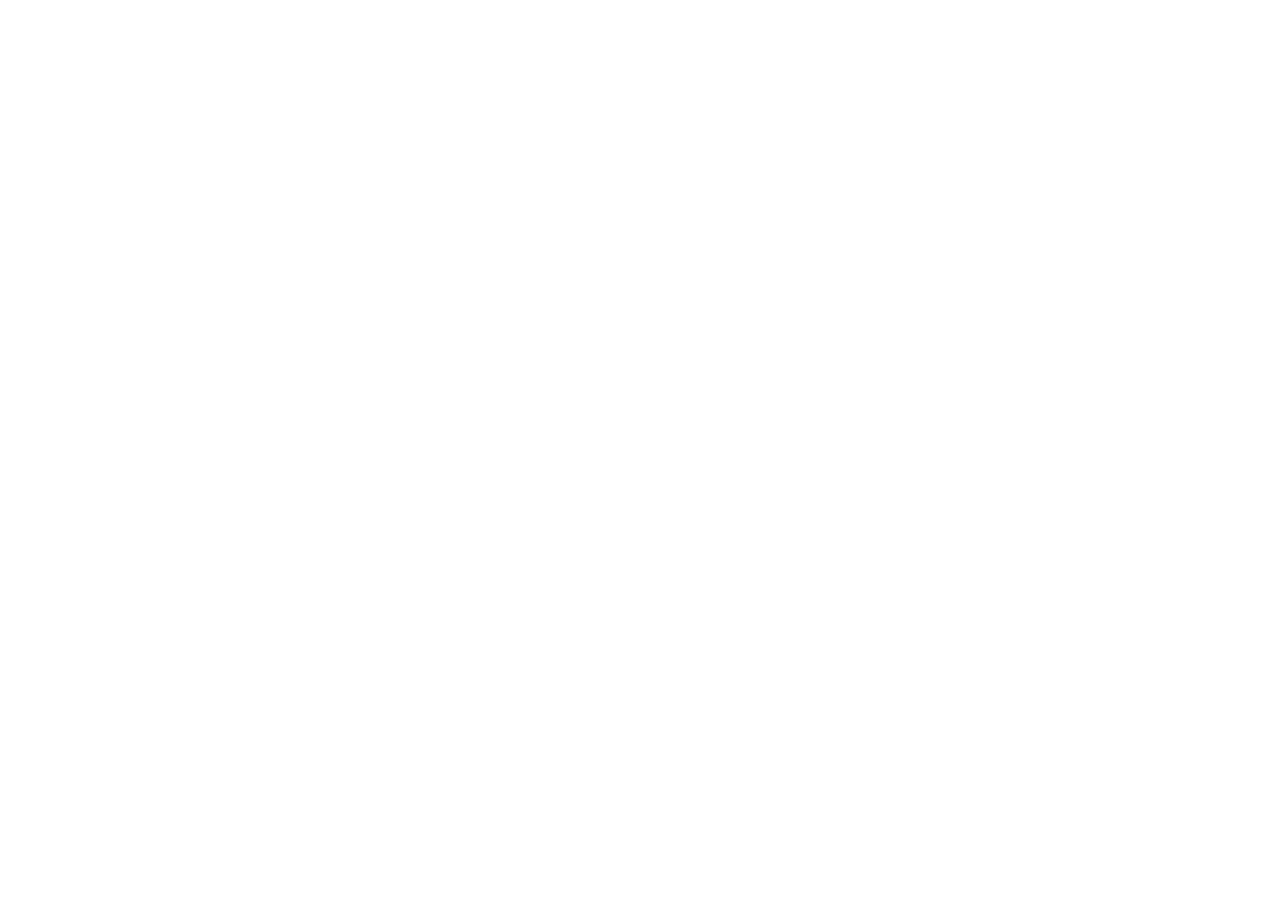
==== index.html @ 41842863 "init project" ====
<!DOCTYPE html>
<html lang="en">

<head>
    <meta charset="UTF-8">
    <meta http-equiv="X-UA-Compatible" content="IE=edge">
    <meta name="viewport" content="width=device-width, initial-scale=1.0">
    <title>Document</title>
</head>

<body>

</body>

</html>
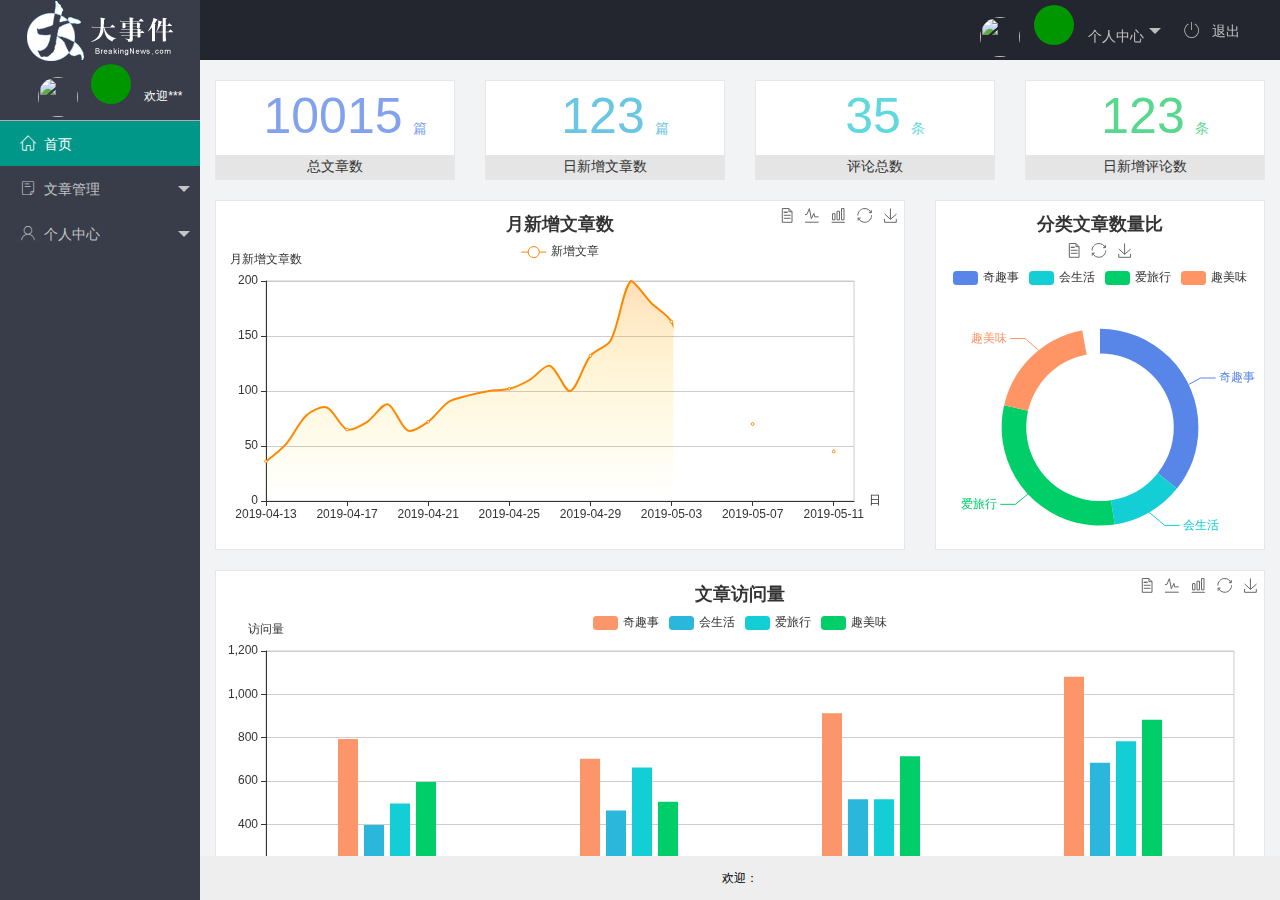
==== commit c782184d: "完成了主页功能开发" ====
--- a/index.html
+++ b/index.html
@@ -6,10 +6,93 @@
     <meta http-equiv="X-UA-Compatible" content="IE=edge">
     <meta name="viewport" content="width=device-width, initial-scale=1.0">
     <title>Document</title>
+    <!-- 引入layui样式 -->
+    <link rel="stylesheet" href="/assets/lib/layui/css/layui.css">
+    <!-- 引入我们自己的样式 -->
+    <link rel="stylesheet" href="/assets/css/index.css">
+    <!-- 导入图标库 -->
+    <link rel="stylesheet" href="/assets/fonts/iconfont.css">
 </head>
 
 <body>
+    <div class="layui-layout layui-layout-admin">
+        <div class="layui-header">
+            <div class="layui-logo layui-hide-xs layui-bg-black"><img src="/assets/images/logo.png" alt=""></div>
+            <!-- 头部区域（可配合layui 已有的水平导航） -->
 
+            <ul class="layui-nav layui-layout-right">
+                <li class="layui-nav-item layui-hide layui-show-md-inline-block" id="userinfo">
+                    <a href="javascript:;">
+                        <img src="//tva1.sinaimg.cn/crop.0.0.118.118.180/5db11ff4gw1e77d3nqrv8j203b03cweg.jpg"
+                            class="layui-nav-img">
+                        <span class="text-avater"></span> 个人中心
+                    </a>
+                    <dl class="layui-nav-child">
+                        <dd><a href="">基本资料</a></dd>
+                        <dd><a href="">更换头像</a></dd>
+                        <dd><a href="">重置密码</a></dd>
+                    </dl>
+                </li>
+                <li class="layui-nav-item" lay-header-event="menuRight" lay-unselect>
+                    <a href="javascript:;" id="btnlogout">
+                        <span class="iconfont icon-tuichu"></span> 退出
+                    </a>
+                </li>
+            </ul>
+        </div>
+
+        <div class="layui-side layui-bg-black">
+            <div class="layui-side-scroll">
+                <div id="userinfo">
+                    <img src="//tva1.sinaimg.cn/crop.0.0.118.118.180/5db11ff4gw1e77d3nqrv8j203b03cweg.jpg"
+                        class="layui-nav-img">
+                    <span class="text-avater"></span> <span class="weclome">欢迎***</span>
+                </div>
+                <!-- 左侧导航区域（可配合layui已有的垂直导航） -->
+                <ul class="layui-nav layui-nav-tree " lay-shrink="all">
+                    <li class="layui-nav-item layui-this"><a href="home/dashboard.html" target="fm"> <span
+                                class="iconfont icon-home"></span>首页</a>
+                    </li>
+                    <li class="layui-nav-item ">
+                        <a class="" href="javascript:;"><span class="iconfont icon-16"></span>文章管理</a>
+                        <dl class="layui-nav-child">
+                            <dd><a href="javascript:;"><i class="layui-icon layui-icon-template"></i>文章类别</a></dd>
+                            <dd><a href="javascript:;"><i class="layui-icon layui-icon-template"></i>文章列表</a></dd>
+                            <dd><a href="javascript:;"><i class="layui-icon layui-icon-template"></i>发表文章</a></dd>
+                        </dl>
+                    </li>
+                    <li class="layui-nav-item">
+                        <a href="javascript:;"> <span class="iconfont icon-user"></span>个人中心</a>
+                        <dl class="layui-nav-child">
+                            <dd><a href="javascript:;"><i class="layui-icon layui-icon-template"></i>基本资料</a></dd>
+                            <dd><a href="javascript:;"><i class="layui-icon layui-icon-template"></i>更换头像</a></dd>
+                            <dd><a href="javascript:;"><i class="layui-icon layui-icon-template"></i>重置密码</a></dd>
+                        </dl>
+                    </li>
+
+
+                </ul>
+            </div>
+        </div>
+
+        <div class="layui-body">
+            <!-- 内容主体区域 -->
+            <iframe name="fm" src="home/dashboard.html" frameborder="0"></iframe>
+        </div>
+
+        <div class="layui-footer">
+            <!-- 底部固定区域 -->
+            欢迎：
+        </div>
+    </div>
+    <!-- 导入layuijs文件 -->
+    <script src="/assets/lib/layui/layui.all.js"></script>
+    <!-- 导入jQuery文件 -->
+    <script src="assets/lib/jquery.js"></script>
+    <!-- 引入基础配置文件 -->
+    <script src="/assets/js/baseApi.js"></script>
+    <!-- 导入自己的js文件 -->
+    <script src="/assets/js/index.js"></script>
 </body>
 
 </html>--- a/assets/lib/layui/css/layui.css
+++ b/assets/lib/layui/css/layui.css
@@ -0,0 +1,2 @@
+/** layui-v2.5.5 MIT License By https://www.layui.com */
+ .layui-inline,img{display:inline-block;vertical-align:middle}h1,h2,h3,h4,h5,h6{font-weight:400}.layui-edge,.layui-header,.layui-inline,.layui-main{position:relative}.layui-body,.layui-edge,.layui-elip{overflow:hidden}.layui-btn,.layui-edge,.layui-inline,img{vertical-align:middle}.layui-btn,.layui-disabled,.layui-icon,.layui-unselect{-moz-user-select:none;-webkit-user-select:none;-ms-user-select:none}.layui-elip,.layui-form-checkbox span,.layui-form-pane .layui-form-label{text-overflow:ellipsis;white-space:nowrap}.layui-breadcrumb,.layui-tree-btnGroup{visibility:hidden}blockquote,body,button,dd,div,dl,dt,form,h1,h2,h3,h4,h5,h6,input,li,ol,p,pre,td,textarea,th,ul{margin:0;padding:0;-webkit-tap-highlight-color:rgba(0,0,0,0)}a:active,a:hover{outline:0}img{border:none}li{list-style:none}table{border-collapse:collapse;border-spacing:0}h4,h5,h6{font-size:100%}button,input,optgroup,option,select,textarea{font-family:inherit;font-size:inherit;font-style:inherit;font-weight:inherit;outline:0}pre{white-space:pre-wrap;white-space:-moz-pre-wrap;white-space:-pre-wrap;white-space:-o-pre-wrap;word-wrap:break-word}body{line-height:24px;font:14px Helvetica Neue,Helvetica,PingFang SC,Tahoma,Arial,sans-serif}hr{height:1px;margin:10px 0;border:0;clear:both}a{color:#333;text-decoration:none}a:hover{color:#777}a cite{font-style:normal;*cursor:pointer}.layui-border-box,.layui-border-box *{box-sizing:border-box}.layui-box,.layui-box *{box-sizing:content-box}.layui-clear{clear:both;*zoom:1}.layui-clear:after{content:'\20';clear:both;*zoom:1;display:block;height:0}.layui-inline{*display:inline;*zoom:1}.layui-edge{display:inline-block;width:0;height:0;border-width:6px;border-style:dashed;border-color:transparent}.layui-edge-top{top:-4px;border-bottom-color:#999;border-bottom-style:solid}.layui-edge-right{border-left-color:#999;border-left-style:solid}.layui-edge-bottom{top:2px;border-top-color:#999;border-top-style:solid}.layui-edge-left{border-right-color:#999;border-right-style:solid}.layui-disabled,.layui-disabled:hover{color:#d2d2d2!important;cursor:not-allowed!important}.layui-circle{border-radius:100%}.layui-show{display:block!important}.layui-hide{display:none!important}@font-face{font-family:layui-icon;src:url(../font/iconfont.eot?v=250);src:url(../font/iconfont.eot?v=250#iefix) format('embedded-opentype'),url(../font/iconfont.woff2?v=250) format('woff2'),url(../font/iconfont.woff?v=250) format('woff'),url(../font/iconfont.ttf?v=250) format('truetype'),url(../font/iconfont.svg?v=250#layui-icon) format('svg')}.layui-icon{font-family:layui-icon!important;font-size:16px;font-style:normal;-webkit-font-smoothing:antialiased;-moz-osx-font-smoothing:grayscale}.layui-icon-reply-fill:before{content:"\e611"}.layui-icon-set-fill:before{content:"\e614"}.layui-icon-menu-fill:before{content:"\e60f"}.layui-icon-search:before{content:"\e615"}.layui-icon-share:before{content:"\e641"}.layui-icon-set-sm:before{content:"\e620"}.layui-icon-engine:before{content:"\e628"}.layui-icon-close:before{content:"\1006"}.layui-icon-close-fill:before{content:"\1007"}.layui-icon-chart-screen:before{content:"\e629"}.layui-icon-star:before{content:"\e600"}.layui-icon-circle-dot:before{content:"\e617"}.layui-icon-chat:before{content:"\e606"}.layui-icon-release:before{content:"\e609"}.layui-icon-list:before{content:"\e60a"}.layui-icon-chart:before{content:"\e62c"}.layui-icon-ok-circle:before{content:"\1005"}.layui-icon-layim-theme:before{content:"\e61b"}.layui-icon-table:before{content:"\e62d"}.layui-icon-right:before{content:"\e602"}.layui-icon-left:before{content:"\e603"}.layui-icon-cart-simple:before{content:"\e698"}.layui-icon-face-cry:before{content:"\e69c"}.layui-icon-face-smile:before{content:"\e6af"}.layui-icon-survey:before{content:"\e6b2"}.layui-icon-tree:before{content:"\e62e"}.layui-icon-upload-circle:before{content:"\e62f"}.layui-icon-add-circle:before{content:"\e61f"}.layui-icon-download-circle:before{content:"\e601"}.layui-icon-templeate-1:before{content:"\e630"}.layui-icon-util:before{content:"\e631"}.layui-icon-face-surprised:before{content:"\e664"}.layui-icon-edit:before{content:"\e642"}.layui-icon-speaker:before{content:"\e645"}.layui-icon-down:before{content:"\e61a"}.layui-icon-file:before{content:"\e621"}.layui-icon-layouts:before{content:"\e632"}.layui-icon-rate-half:before{content:"\e6c9"}.layui-icon-add-circle-fine:before{content:"\e608"}.layui-icon-prev-circle:before{content:"\e633"}.layui-icon-read:before{content:"\e705"}.layui-icon-404:before{content:"\e61c"}.layui-icon-carousel:before{content:"\e634"}.layui-icon-help:before{content:"\e607"}.layui-icon-code-circle:before{content:"\e635"}.layui-icon-water:before{content:"\e636"}.layui-icon-username:before{content:"\e66f"}.layui-icon-find-fill:before{content:"\e670"}.layui-icon-about:before{content:"\e60b"}.layui-icon-location:before{content:"\e715"}.layui-icon-up:before{content:"\e619"}.layui-icon-pause:before{content:"\e651"}.layui-icon-date:before{content:"\e637"}.layui-icon-layim-uploadfile:before{content:"\e61d"}.layui-icon-delete:before{content:"\e640"}.layui-icon-play:before{content:"\e652"}.layui-icon-top:before{content:"\e604"}.layui-icon-friends:before{content:"\e612"}.layui-icon-refresh-3:before{content:"\e9aa"}.layui-icon-ok:before{content:"\e605"}.layui-icon-layer:before{content:"\e638"}.layui-icon-face-smile-fine:before{content:"\e60c"}.layui-icon-dollar:before{content:"\e659"}.layui-icon-group:before{content:"\e613"}.layui-icon-layim-download:before{content:"\e61e"}.layui-icon-picture-fine:before{content:"\e60d"}.layui-icon-link:before{content:"\e64c"}.layui-icon-diamond:before{content:"\e735"}.layui-icon-log:before{content:"\e60e"}.layui-icon-rate-solid:before{content:"\e67a"}.layui-icon-fonts-del:before{content:"\e64f"}.layui-icon-unlink:before{content:"\e64d"}.layui-icon-fonts-clear:before{content:"\e639"}.layui-icon-triangle-r:before{content:"\e623"}.layui-icon-circle:before{content:"\e63f"}.layui-icon-radio:before{content:"\e643"}.layui-icon-align-center:before{content:"\e647"}.layui-icon-align-right:before{content:"\e648"}.layui-icon-align-left:before{content:"\e649"}.layui-icon-loading-1:before{content:"\e63e"}.layui-icon-return:before{content:"\e65c"}.layui-icon-fonts-strong:before{content:"\e62b"}.layui-icon-upload:before{content:"\e67c"}.layui-icon-dialogue:before{content:"\e63a"}.layui-icon-video:before{content:"\e6ed"}.layui-icon-headset:before{content:"\e6fc"}.layui-icon-cellphone-fine:before{content:"\e63b"}.layui-icon-add-1:before{content:"\e654"}.layui-icon-face-smile-b:before{content:"\e650"}.layui-icon-fonts-html:before{content:"\e64b"}.layui-icon-form:before{content:"\e63c"}.layui-icon-cart:before{content:"\e657"}.layui-icon-camera-fill:before{content:"\e65d"}.layui-icon-tabs:before{content:"\e62a"}.layui-icon-fonts-code:before{content:"\e64e"}.layui-icon-fire:before{content:"\e756"}.layui-icon-set:before{content:"\e716"}.layui-icon-fonts-u:before{content:"\e646"}.layui-icon-triangle-d:before{content:"\e625"}.layui-icon-tips:before{content:"\e702"}.layui-icon-picture:before{content:"\e64a"}.layui-icon-more-vertical:before{content:"\e671"}.layui-icon-flag:before{content:"\e66c"}.layui-icon-loading:before{content:"\e63d"}.layui-icon-fonts-i:before{content:"\e644"}.layui-icon-refresh-1:before{content:"\e666"}.layui-icon-rmb:before{content:"\e65e"}.layui-icon-home:before{content:"\e68e"}.layui-icon-user:before{content:"\e770"}.layui-icon-notice:before{content:"\e667"}.layui-icon-login-weibo:before{content:"\e675"}.layui-icon-voice:before{content:"\e688"}.layui-icon-upload-drag:before{content:"\e681"}.layui-icon-login-qq:before{content:"\e676"}.layui-icon-snowflake:before{content:"\e6b1"}.layui-icon-file-b:before{content:"\e655"}.layui-icon-template:before{content:"\e663"}.layui-icon-auz:before{content:"\e672"}.layui-icon-console:before{content:"\e665"}.layui-icon-app:before{content:"\e653"}.layui-icon-prev:before{content:"\e65a"}.layui-icon-website:before{content:"\e7ae"}.layui-icon-next:before{content:"\e65b"}.layui-icon-component:before{content:"\e857"}.layui-icon-more:before{content:"\e65f"}.layui-icon-login-wechat:before{content:"\e677"}.layui-icon-shrink-right:before{content:"\e668"}.layui-icon-spread-left:before{content:"\e66b"}.layui-icon-camera:before{content:"\e660"}.layui-icon-note:before{content:"\e66e"}.layui-icon-refresh:before{content:"\e669"}.layui-icon-female:before{content:"\e661"}.layui-icon-male:before{content:"\e662"}.layui-icon-password:before{content:"\e673"}.layui-icon-senior:before{content:"\e674"}.layui-icon-theme:before{content:"\e66a"}.layui-icon-tread:before{content:"\e6c5"}.layui-icon-praise:before{content:"\e6c6"}.layui-icon-star-fill:before{content:"\e658"}.layui-icon-rate:before{content:"\e67b"}.layui-icon-template-1:before{content:"\e656"}.layui-icon-vercode:before{content:"\e679"}.layui-icon-cellphone:before{content:"\e678"}.layui-icon-screen-full:before{content:"\e622"}.layui-icon-screen-restore:before{content:"\e758"}.layui-icon-cols:before{content:"\e610"}.layui-icon-export:before{content:"\e67d"}.layui-icon-print:before{content:"\e66d"}.layui-icon-slider:before{content:"\e714"}.layui-icon-addition:before{content:"\e624"}.layui-icon-subtraction:before{content:"\e67e"}.layui-icon-service:before{content:"\e626"}.layui-icon-transfer:before{content:"\e691"}.layui-main{width:1140px;margin:0 auto}.layui-header{z-index:1000;height:60px}.layui-header a:hover{transition:all .5s;-webkit-transition:all .5s}.layui-side{position:fixed;left:0;top:0;bottom:0;z-index:999;width:200px;overflow-x:hidden}.layui-side-scroll{position:relative;width:220px;height:100%;overflow-x:hidden}.layui-body{position:absolute;left:200px;right:0;top:0;bottom:0;z-index:998;width:auto;overflow-y:auto;box-sizing:border-box}.layui-layout-body{overflow:hidden}.layui-layout-admin .layui-header{background-color:#23262E}.layui-layout-admin .layui-side{top:60px;width:200px;overflow-x:hidden}.layui-layout-admin .layui-body{position:fixed;top:60px;bottom:44px}.layui-layout-admin .layui-main{width:auto;margin:0 15px}.layui-layout-admin .layui-footer{position:fixed;left:200px;right:0;bottom:0;height:44px;line-height:44px;padding:0 15px;background-color:#eee}.layui-layout-admin .layui-logo{position:absolute;left:0;top:0;width:200px;height:100%;line-height:60px;text-align:center;color:#009688;font-size:16px}.layui-layout-admin .layui-header .layui-nav{background:0 0}.layui-layout-left{position:absolute!important;left:200px;top:0}.layui-layout-right{position:absolute!important;right:0;top:0}.layui-container{position:relative;margin:0 auto;padding:0 15px;box-sizing:border-box}.layui-fluid{position:relative;margin:0 auto;padding:0 15px}.layui-row:after,.layui-row:before{content:'';display:block;clear:both}.layui-col-lg1,.layui-col-lg10,.layui-col-lg11,.layui-col-lg12,.layui-col-lg2,.layui-col-lg3,.layui-col-lg4,.layui-col-lg5,.layui-col-lg6,.layui-col-lg7,.layui-col-lg8,.layui-col-lg9,.layui-col-md1,.layui-col-md10,.layui-col-md11,.layui-col-md12,.layui-col-md2,.layui-col-md3,.layui-col-md4,.layui-col-md5,.layui-col-md6,.layui-col-md7,.layui-col-md8,.layui-col-md9,.layui-col-sm1,.layui-col-sm10,.layui-col-sm11,.layui-col-sm12,.layui-col-sm2,.layui-col-sm3,.layui-col-sm4,.layui-col-sm5,.layui-col-sm6,.layui-col-sm7,.layui-col-sm8,.layui-col-sm9,.layui-col-xs1,.layui-col-xs10,.layui-col-xs11,.layui-col-xs12,.layui-col-xs2,.layui-col-xs3,.layui-col-xs4,.layui-col-xs5,.layui-col-xs6,.layui-col-xs7,.layui-col-xs8,.layui-col-xs9{position:relative;display:block;box-sizing:border-box}.layui-col-xs1,.layui-col-xs10,.layui-col-xs11,.layui-col-xs12,.layui-col-xs2,.layui-col-xs3,.layui-col-xs4,.layui-col-xs5,.layui-col-xs6,.layui-col-xs7,.layui-col-xs8,.layui-col-xs9{float:left}.layui-col-xs1{width:8.33333333%}.layui-col-xs2{width:16.66666667%}.layui-col-xs3{width:25%}.layui-col-xs4{width:33.33333333%}.layui-col-xs5{width:41.66666667%}.layui-col-xs6{width:50%}.layui-col-xs7{width:58.33333333%}.layui-col-xs8{width:66.66666667%}.layui-col-xs9{width:75%}.layui-col-xs10{width:83.33333333%}.layui-col-xs11{width:91.66666667%}.layui-col-xs12{width:100%}.layui-col-xs-offset1{margin-left:8.33333333%}.layui-col-xs-offset2{margin-left:16.66666667%}.layui-col-xs-offset3{margin-left:25%}.layui-col-xs-offset4{margin-left:33.33333333%}.layui-col-xs-offset5{margin-left:41.66666667%}.layui-col-xs-offset6{margin-left:50%}.layui-col-xs-offset7{margin-left:58.33333333%}.layui-col-xs-offset8{margin-left:66.66666667%}.layui-col-xs-offset9{margin-left:75%}.layui-col-xs-offset10{margin-left:83.33333333%}.layui-col-xs-offset11{margin-left:91.66666667%}.layui-col-xs-offset12{margin-left:100%}@media screen and (max-width:768px){.layui-hide-xs{display:none!important}.layui-show-xs-block{display:block!important}.layui-show-xs-inline{display:inline!important}.layui-show-xs-inline-block{display:inline-block!important}}@media screen and (min-width:768px){.layui-container{width:750px}.layui-hide-sm{display:none!important}.layui-show-sm-block{display:block!important}.layui-show-sm-inline{display:inline!important}.layui-show-sm-inline-block{display:inline-block!important}.layui-col-sm1,.layui-col-sm10,.layui-col-sm11,.layui-col-sm12,.layui-col-sm2,.layui-col-sm3,.layui-col-sm4,.layui-col-sm5,.layui-col-sm6,.layui-col-sm7,.layui-col-sm8,.layui-col-sm9{float:left}.layui-col-sm1{width:8.33333333%}.layui-col-sm2{width:16.66666667%}.layui-col-sm3{width:25%}.layui-col-sm4{width:33.33333333%}.layui-col-sm5{width:41.66666667%}.layui-col-sm6{width:50%}.layui-col-sm7{width:58.33333333%}.layui-col-sm8{width:66.66666667%}.layui-col-sm9{width:75%}.layui-col-sm10{width:83.33333333%}.layui-col-sm11{width:91.66666667%}.layui-col-sm12{width:100%}.layui-col-sm-offset1{margin-left:8.33333333%}.layui-col-sm-offset2{margin-left:16.66666667%}.layui-col-sm-offset3{margin-left:25%}.layui-col-sm-offset4{margin-left:33.33333333%}.layui-col-sm-offset5{margin-left:41.66666667%}.layui-col-sm-offset6{margin-left:50%}.layui-col-sm-offset7{margin-left:58.33333333%}.layui-col-sm-offset8{margin-left:66.66666667%}.layui-col-sm-offset9{margin-left:75%}.layui-col-sm-offset10{margin-left:83.33333333%}.layui-col-sm-offset11{margin-left:91.66666667%}.layui-col-sm-offset12{margin-left:100%}}@media screen and (min-width:992px){.layui-container{width:970px}.layui-hide-md{display:none!important}.layui-show-md-block{display:block!important}.layui-show-md-inline{display:inline!important}.layui-show-md-inline-block{display:inline-block!important}.layui-col-md1,.layui-col-md10,.layui-col-md11,.layui-col-md12,.layui-col-md2,.layui-col-md3,.layui-col-md4,.layui-col-md5,.layui-col-md6,.layui-col-md7,.layui-col-md8,.layui-col-md9{float:left}.layui-col-md1{width:8.33333333%}.layui-col-md2{width:16.66666667%}.layui-col-md3{width:25%}.layui-col-md4{width:33.33333333%}.layui-col-md5{width:41.66666667%}.layui-col-md6{width:50%}.layui-col-md7{width:58.33333333%}.layui-col-md8{width:66.66666667%}.layui-col-md9{width:75%}.layui-col-md10{width:83.33333333%}.layui-col-md11{width:91.66666667%}.layui-col-md12{width:100%}.layui-col-md-offset1{margin-left:8.33333333%}.layui-col-md-offset2{margin-left:16.66666667%}.layui-col-md-offset3{margin-left:25%}.layui-col-md-offset4{margin-left:33.33333333%}.layui-col-md-offset5{margin-left:41.66666667%}.layui-col-md-offset6{margin-left:50%}.layui-col-md-offset7{margin-left:58.33333333%}.layui-col-md-offset8{margin-left:66.66666667%}.layui-col-md-offset9{margin-left:75%}.layui-col-md-offset10{margin-left:83.33333333%}.layui-col-md-offset11{margin-left:91.66666667%}.layui-col-md-offset12{margin-left:100%}}@media screen and (min-width:1200px){.layui-container{width:1170px}.layui-hide-lg{display:none!important}.layui-show-lg-block{display:block!important}.layui-show-lg-inline{display:inline!important}.layui-show-lg-inline-block{display:inline-block!important}.layui-col-lg1,.layui-col-lg10,.layui-col-lg11,.layui-col-lg12,.layui-col-lg2,.layui-col-lg3,.layui-col-lg4,.layui-col-lg5,.layui-col-lg6,.layui-col-lg7,.layui-col-lg8,.layui-col-lg9{float:left}.layui-col-lg1{width:8.33333333%}.layui-col-lg2{width:16.66666667%}.layui-col-lg3{width:25%}.layui-col-lg4{width:33.33333333%}.layui-col-lg5{width:41.66666667%}.layui-col-lg6{width:50%}.layui-col-lg7{width:58.33333333%}.layui-col-lg8{width:66.66666667%}.layui-col-lg9{width:75%}.layui-col-lg10{width:83.33333333%}.layui-col-lg11{width:91.66666667%}.layui-col-lg12{width:100%}.layui-col-lg-offset1{margin-left:8.33333333%}.layui-col-lg-offset2{margin-left:16.66666667%}.layui-col-lg-offset3{margin-left:25%}.layui-col-lg-offset4{margin-left:33.33333333%}.layui-col-lg-offset5{margin-left:41.66666667%}.layui-col-lg-offset6{margin-left:50%}.layui-col-lg-offset7{margin-left:58.33333333%}.layui-col-lg-offset8{margin-left:66.66666667%}.layui-col-lg-offset9{margin-left:75%}.layui-col-lg-offset10{margin-left:83.33333333%}.layui-col-lg-offset11{margin-left:91.66666667%}.layui-col-lg-offset12{margin-left:100%}}.layui-col-space1{margin:-.5px}.layui-col-space1>*{padding:.5px}.layui-col-space3{margin:-1.5px}.layui-col-space3>*{padding:1.5px}.layui-col-space5{margin:-2.5px}.layui-col-space5>*{padding:2.5px}.layui-col-space8{margin:-3.5px}.layui-col-space8>*{padding:3.5px}.layui-col-space10{margin:-5px}.layui-col-space10>*{padding:5px}.layui-col-space12{margin:-6px}.layui-col-space12>*{padding:6px}.layui-col-space15{margin:-7.5px}.layui-col-space15>*{padding:7.5px}.layui-col-space18{margin:-9px}.layui-col-space18>*{padding:9px}.layui-col-space20{margin:-10px}.layui-col-space20>*{padding:10px}.layui-col-space22{margin:-11px}.layui-col-space22>*{padding:11px}.layui-col-space25{margin:-12.5px}.layui-col-space25>*{padding:12.5px}.layui-col-space30{margin:-15px}.layui-col-space30>*{padding:15px}.layui-btn,.layui-input,.layui-select,.layui-textarea,.layui-upload-button{outline:0;-webkit-appearance:none;transition:all .3s;-webkit-transition:all .3s;box-sizing:border-box}.layui-elem-quote{margin-bottom:10px;padding:15px;line-height:22px;border-left:5px solid #009688;border-radius:0 2px 2px 0;background-color:#f2f2f2}.layui-quote-nm{border-style:solid;border-width:1px 1px 1px 5px;background:0 0}.layui-elem-field{margin-bottom:10px;padding:0;border-width:1px;border-style:solid}.layui-elem-field legend{margin-left:20px;padding:0 10px;font-size:20px;font-weight:300}.layui-field-title{margin:10px 0 20px;border-width:1px 0 0}.layui-field-box{padding:10px 15px}.layui-field-title .layui-field-box{padding:10px 0}.layui-progress{position:relative;height:6px;border-radius:20px;background-color:#e2e2e2}.layui-progress-bar{position:absolute;left:0;top:0;width:0;max-width:100%;height:6px;border-radius:20px;text-align:right;background-color:#5FB878;transition:all .3s;-webkit-transition:all .3s}.layui-progress-big,.layui-progress-big .layui-progress-bar{height:18px;line-height:18px}.layui-progress-text{position:relative;top:-20px;line-height:18px;font-size:12px;color:#666}.layui-progress-big .layui-progress-text{position:static;padding:0 10px;color:#fff}.layui-collapse{border-width:1px;border-style:solid;border-radius:2px}.layui-colla-content,.layui-colla-item{border-top-width:1px;border-top-style:solid}.layui-colla-item:first-child{border-top:none}.layui-colla-title{position:relative;height:42px;line-height:42px;padding:0 15px 0 35px;color:#333;background-color:#f2f2f2;cursor:pointer;font-size:14px;overflow:hidden}.layui-colla-content{display:none;padding:10px 15px;line-height:22px;color:#666}.layui-colla-icon{position:absolute;left:15px;top:0;font-size:14px}.layui-card{margin-bottom:15px;border-radius:2px;background-color:#fff;box-shadow:0 1px 2px 0 rgba(0,0,0,.05)}.layui-card:last-child{margin-bottom:0}.layui-card-header{position:relative;height:42px;line-height:42px;padding:0 15px;border-bottom:1px solid #f6f6f6;color:#333;border-radius:2px 2px 0 0;font-size:14px}.layui-bg-black,.layui-bg-blue,.layui-bg-cyan,.layui-bg-green,.layui-bg-orange,.layui-bg-red{color:#fff!important}.layui-card-body{position:relative;padding:10px 15px;line-height:24px}.layui-card-body[pad15]{padding:15px}.layui-card-body[pad20]{padding:20px}.layui-card-body .layui-table{margin:5px 0}.layui-card .layui-tab{margin:0}.layui-panel-window{position:relative;padding:15px;border-radius:0;border-top:5px solid #E6E6E6;background-color:#fff}.layui-auxiliar-moving{position:fixed;left:0;right:0;top:0;bottom:0;width:100%;height:100%;background:0 0;z-index:9999999999}.layui-form-label,.layui-form-mid,.layui-form-select,.layui-input-block,.layui-input-inline,.layui-textarea{position:relative}.layui-bg-red{background-color:#FF5722!important}.layui-bg-orange{background-color:#FFB800!important}.layui-bg-green{background-color:#009688!important}.layui-bg-cyan{background-color:#2F4056!important}.layui-bg-blue{background-color:#1E9FFF!important}.layui-bg-black{background-color:#393D49!important}.layui-bg-gray{background-color:#eee!important;color:#666!important}.layui-badge-rim,.layui-colla-content,.layui-colla-item,.layui-collapse,.layui-elem-field,.layui-form-pane .layui-form-item[pane],.layui-form-pane .layui-form-label,.layui-input,.layui-layedit,.layui-layedit-tool,.layui-quote-nm,.layui-select,.layui-tab-bar,.layui-tab-card,.layui-tab-title,.layui-tab-title .layui-this:after,.layui-textarea{border-color:#e6e6e6}.layui-timeline-item:before,hr{background-color:#e6e6e6}.layui-text{line-height:22px;font-size:14px;color:#666}.layui-text h1,.layui-text h2,.layui-text h3{font-weight:500;color:#333}.layui-text h1{font-size:30px}.layui-text h2{font-size:24px}.layui-text h3{font-size:18px}.layui-text a:not(.layui-btn){color:#01AAED}.layui-text a:not(.layui-btn):hover{text-decoration:underline}.layui-text ul{padding:5px 0 5px 15px}.layui-text ul li{margin-top:5px;list-style-type:disc}.layui-text em,.layui-word-aux{color:#999!important;padding:0 5px!important}.layui-btn{display:inline-block;height:38px;line-height:38px;padding:0 18px;background-color:#009688;color:#fff;white-space:nowrap;text-align:center;font-size:14px;border:none;border-radius:2px;cursor:pointer}.layui-btn:hover{opacity:.8;filter:alpha(opacity=80);color:#fff}.layui-btn:active{opacity:1;filter:alpha(opacity=100)}.layui-btn+.layui-btn{margin-left:10px}.layui-btn-container{font-size:0}.layui-btn-container .layui-btn{margin-right:10px;margin-bottom:10px}.layui-btn-container .layui-btn+.layui-btn{margin-left:0}.layui-table .layui-btn-container .layui-btn{margin-bottom:9px}.layui-btn-radius{border-radius:100px}.layui-btn .layui-icon{margin-right:3px;font-size:18px;vertical-align:bottom;vertical-align:middle\9}.layui-btn-primary{border:1px solid #C9C9C9;background-color:#fff;color:#555}.layui-btn-primary:hover{border-color:#009688;color:#333}.layui-btn-normal{background-color:#1E9FFF}.layui-btn-warm{background-color:#FFB800}.layui-btn-danger{background-color:#FF5722}.layui-btn-checked{background-color:#5FB878}.layui-btn-disabled,.layui-btn-disabled:active,.layui-btn-disabled:hover{border:1px solid #e6e6e6;background-color:#FBFBFB;color:#C9C9C9;cursor:not-allowed;opacity:1}.layui-btn-lg{height:44px;line-height:44px;padding:0 25px;font-size:16px}.layui-btn-sm{height:30px;line-height:30px;padding:0 10px;font-size:12px}.layui-btn-sm i{font-size:16px!important}.layui-btn-xs{height:22px;line-height:22px;padding:0 5px;font-size:12px}.layui-btn-xs i{font-size:14px!important}.layui-btn-group{display:inline-block;vertical-align:middle;font-size:0}.layui-btn-group .layui-btn{margin-left:0!important;margin-right:0!important;border-left:1px solid rgba(255,255,255,.5);border-radius:0}.layui-btn-group .layui-btn-primary{border-left:none}.layui-btn-group .layui-btn-primary:hover{border-color:#C9C9C9;color:#009688}.layui-btn-group .layui-btn:first-child{border-left:none;border-radius:2px 0 0 2px}.layui-btn-group .layui-btn-primary:first-child{border-left:1px solid #c9c9c9}.layui-btn-group .layui-btn:last-child{border-radius:0 2px 2px 0}.layui-btn-group .layui-btn+.layui-btn{margin-left:0}.layui-btn-group+.layui-btn-group{margin-left:10px}.layui-btn-fluid{width:100%}.layui-input,.layui-select,.layui-textarea{height:38px;line-height:1.3;line-height:38px\9;border-width:1px;border-style:solid;background-color:#fff;border-radius:2px}.layui-input::-webkit-input-placeholder,.layui-select::-webkit-input-placeholder,.layui-textarea::-webkit-input-placeholder{line-height:1.3}.layui-input,.layui-textarea{display:block;width:100%;padding-left:10px}.layui-input:hover,.layui-textarea:hover{border-color:#D2D2D2!important}.layui-input:focus,.layui-textarea:focus{border-color:#C9C9C9!important}.layui-textarea{min-height:100px;height:auto;line-height:20px;padding:6px 10px;resize:vertical}.layui-select{padding:0 10px}.layui-form input[type=checkbox],.layui-form input[type=radio],.layui-form select{display:none}.layui-form [lay-ignore]{display:initial}.layui-form-item{margin-bottom:15px;clear:both;*zoom:1}.layui-form-item:after{content:'\20';clear:both;*zoom:1;display:block;height:0}.layui-form-label{float:left;display:block;padding:9px 15px;width:80px;font-weight:400;line-height:20px;text-align:right}.layui-form-label-col{display:block;float:none;padding:9px 0;line-height:20px;text-align:left}.layui-form-item .layui-inline{margin-bottom:5px;margin-right:10px}.layui-input-block{margin-left:110px;min-height:36px}.layui-input-inline{display:inline-block;vertical-align:middle}.layui-form-item .layui-input-inline{float:left;width:190px;margin-right:10px}.layui-form-text .layui-input-inline{width:auto}.layui-form-mid{float:left;display:block;padding:9px 0!important;line-height:20px;margin-right:10px}.layui-form-danger+.layui-form-select .layui-input,.layui-form-danger:focus{border-color:#FF5722!important}.layui-form-select .layui-input{padding-right:30px;cursor:pointer}.layui-form-select .layui-edge{position:absolute;right:10px;top:50%;margin-top:-3px;cursor:pointer;border-width:6px;border-top-color:#c2c2c2;border-top-style:solid;transition:all .3s;-webkit-transition:all .3s}.layui-form-select dl{display:none;position:absolute;left:0;top:42px;padding:5px 0;z-index:899;min-width:100%;border:1px solid #d2d2d2;max-height:300px;overflow-y:auto;background-color:#fff;border-radius:2px;box-shadow:0 2px 4px rgba(0,0,0,.12);box-sizing:border-box}.layui-form-select dl dd,.layui-form-select dl dt{padding:0 10px;line-height:36px;white-space:nowrap;overflow:hidden;text-overflow:ellipsis}.layui-form-select dl dt{font-size:12px;color:#999}.layui-form-select dl dd{cursor:pointer}.layui-form-select dl dd:hover{background-color:#f2f2f2;-webkit-transition:.5s all;transition:.5s all}.layui-form-select .layui-select-group dd{padding-left:20px}.layui-form-select dl dd.layui-select-tips{padding-left:10px!important;color:#999}.layui-form-select dl dd.layui-this{background-color:#5FB878;color:#fff}.layui-form-checkbox,.layui-form-select dl dd.layui-disabled{background-color:#fff}.layui-form-selected dl{display:block}.layui-form-checkbox,.layui-form-checkbox *,.layui-form-switch{display:inline-block;vertical-align:middle}.layui-form-selected .layui-edge{margin-top:-9px;-webkit-transform:rotate(180deg);transform:rotate(180deg);margin-top:-3px\9}:root .layui-form-selected .layui-edge{margin-top:-9px\0/IE9}.layui-form-selectup dl{top:auto;bottom:42px}.layui-select-none{margin:5px 0;text-align:center;color:#999}.layui-select-disabled .layui-disabled{border-color:#eee!important}.layui-select-disabled .layui-edge{border-top-color:#d2d2d2}.layui-form-checkbox{position:relative;height:30px;line-height:30px;margin-right:10px;padding-right:30px;cursor:pointer;font-size:0;-webkit-transition:.1s linear;transition:.1s linear;box-sizing:border-box}.layui-form-checkbox span{padding:0 10px;height:100%;font-size:14px;border-radius:2px 0 0 2px;background-color:#d2d2d2;color:#fff;overflow:hidden}.layui-form-checkbox:hover span{background-color:#c2c2c2}.layui-form-checkbox i{position:absolute;right:0;top:0;width:30px;height:28px;border:1px solid #d2d2d2;border-left:none;border-radius:0 2px 2px 0;color:#fff;font-size:20px;text-align:center}.layui-form-checkbox:hover i{border-color:#c2c2c2;color:#c2c2c2}.layui-form-checked,.layui-form-checked:hover{border-color:#5FB878}.layui-form-checked span,.layui-form-checked:hover span{background-color:#5FB878}.layui-form-checked i,.layui-form-checked:hover i{color:#5FB878}.layui-form-item .layui-form-checkbox{margin-top:4px}.layui-form-checkbox[lay-skin=primary]{height:auto!important;line-height:normal!important;min-width:18px;min-height:18px;border:none!important;margin-right:0;padding-left:28px;padding-right:0;background:0 0}.layui-form-checkbox[lay-skin=primary] span{padding-left:0;padding-right:15px;line-height:18px;background:0 0;color:#666}.layui-form-checkbox[lay-skin=primary] i{right:auto;left:0;width:16px;height:16px;line-height:16px;border:1px solid #d2d2d2;font-size:12px;border-radius:2px;background-color:#fff;-webkit-transition:.1s linear;transition:.1s linear}.layui-form-checkbox[lay-skin=primary]:hover i{border-color:#5FB878;color:#fff}.layui-form-checked[lay-skin=primary] i{border-color:#5FB878!important;background-color:#5FB878;color:#fff}.layui-checkbox-disbaled[lay-skin=primary] span{background:0 0!important;color:#c2c2c2}.layui-checkbox-disbaled[lay-skin=primary]:hover i{border-color:#d2d2d2}.layui-form-item .layui-form-checkbox[lay-skin=primary]{margin-top:10px}.layui-form-switch{position:relative;height:22px;line-height:22px;min-width:35px;padding:0 5px;margin-top:8px;border:1px solid #d2d2d2;border-radius:20px;cursor:pointer;background-color:#fff;-webkit-transition:.1s linear;transition:.1s linear}.layui-form-switch i{position:absolute;left:5px;top:3px;width:16px;height:16px;border-radius:20px;background-color:#d2d2d2;-webkit-transition:.1s linear;transition:.1s linear}.layui-form-switch em{position:relative;top:0;width:25px;margin-left:21px;padding:0!important;text-align:center!important;color:#999!important;font-style:normal!important;font-size:12px}.layui-form-onswitch{border-color:#5FB878;background-color:#5FB878}.layui-checkbox-disbaled,.layui-checkbox-disbaled i{border-color:#e2e2e2!important}.layui-form-onswitch i{left:100%;margin-left:-21px;background-color:#fff}.layui-form-onswitch em{margin-left:5px;margin-right:21px;color:#fff!important}.layui-checkbox-disbaled span{background-color:#e2e2e2!important}.layui-checkbox-disbaled:hover i{color:#fff!important}[lay-radio]{display:none}.layui-form-radio,.layui-form-radio *{display:inline-block;vertical-align:middle}.layui-form-radio{line-height:28px;margin:6px 10px 0 0;padding-right:10px;cursor:pointer;font-size:0}.layui-form-radio *{font-size:14px}.layui-form-radio>i{margin-right:8px;font-size:22px;color:#c2c2c2}.layui-form-radio>i:hover,.layui-form-radioed>i{color:#5FB878}.layui-radio-disbaled>i{color:#e2e2e2!important}.layui-form-pane .layui-form-label{width:110px;padding:8px 15px;height:38px;line-height:20px;border-width:1px;border-style:solid;border-radius:2px 0 0 2px;text-align:center;background-color:#FBFBFB;overflow:hidden;box-sizing:border-box}.layui-form-pane .layui-input-inline{margin-left:-1px}.layui-form-pane .layui-input-block{margin-left:110px;left:-1px}.layui-form-pane .layui-input{border-radius:0 2px 2px 0}.layui-form-pane .layui-form-text .layui-form-label{float:none;width:100%;border-radius:2px;box-sizing:border-box;text-align:left}.layui-form-pane .layui-form-text .layui-input-inline{display:block;margin:0;top:-1px;clear:both}.layui-form-pane .layui-form-text .layui-input-block{margin:0;left:0;top:-1px}.layui-form-pane .layui-form-text .layui-textarea{min-height:100px;border-radius:0 0 2px 2px}.layui-form-pane .layui-form-checkbox{margin:4px 0 4px 10px}.layui-form-pane .layui-form-radio,.layui-form-pane .layui-form-switch{margin-top:6px;margin-left:10px}.layui-form-pane .layui-form-item[pane]{position:relative;border-width:1px;border-style:solid}.layui-form-pane .layui-form-item[pane] .layui-form-label{position:absolute;left:0;top:0;height:100%;border-width:0 1px 0 0}.layui-form-pane .layui-form-item[pane] .layui-input-inline{margin-left:110px}@media screen and (max-width:450px){.layui-form-item .layui-form-label{text-overflow:ellipsis;overflow:hidden;white-space:nowrap}.layui-form-item .layui-inline{display:block;margin-right:0;margin-bottom:20px;clear:both}.layui-form-item .layui-inline:after{content:'\20';clear:both;display:block;height:0}.layui-form-item .layui-input-inline{display:block;float:none;left:-3px;width:auto;margin:0 0 10px 112px}.layui-form-item .layui-input-inline+.layui-form-mid{margin-left:110px;top:-5px;padding:0}.layui-form-item .layui-form-checkbox{margin-right:5px;margin-bottom:5px}}.layui-layedit{border-width:1px;border-style:solid;border-radius:2px}.layui-layedit-tool{padding:3px 5px;border-bottom-width:1px;border-bottom-style:solid;font-size:0}.layedit-tool-fixed{position:fixed;top:0;border-top:1px solid #e2e2e2}.layui-layedit-tool .layedit-tool-mid,.layui-layedit-tool .layui-icon{display:inline-block;vertical-align:middle;text-align:center;font-size:14px}.layui-layedit-tool .layui-icon{position:relative;width:32px;height:30px;line-height:30px;margin:3px 5px;color:#777;cursor:pointer;border-radius:2px}.layui-layedit-tool .layui-icon:hover{color:#393D49}.layui-layedit-tool .layui-icon:active{color:#000}.layui-layedit-tool .layedit-tool-active{background-color:#e2e2e2;color:#000}.layui-layedit-tool .layui-disabled,.layui-layedit-tool .layui-disabled:hover{color:#d2d2d2;cursor:not-allowed}.layui-layedit-tool .layedit-tool-mid{width:1px;height:18px;margin:0 10px;background-color:#d2d2d2}.layedit-tool-html{width:50px!important;font-size:30px!important}.layedit-tool-b,.layedit-tool-code,.layedit-tool-help{font-size:16px!important}.layedit-tool-d,.layedit-tool-face,.layedit-tool-image,.layedit-tool-unlink{font-size:18px!important}.layedit-tool-image input{position:absolute;font-size:0;left:0;top:0;width:100%;height:100%;opacity:.01;filter:Alpha(opacity=1);cursor:pointer}.layui-layedit-iframe iframe{display:block;width:100%}#LAY_layedit_code{overflow:hidden}.layui-laypage{display:inline-block;*display:inline;*zoom:1;vertical-align:middle;margin:10px 0;font-size:0}.layui-laypage>a:first-child,.layui-laypage>a:first-child em{border-radius:2px 0 0 2px}.layui-laypage>a:last-child,.layui-laypage>a:last-child em{border-radius:0 2px 2px 0}.layui-laypage>:first-child{margin-left:0!important}.layui-laypage>:last-child{margin-right:0!important}.layui-laypage a,.layui-laypage button,.layui-laypage input,.layui-laypage select,.layui-laypage span{border:1px solid #e2e2e2}.layui-laypage a,.layui-laypage span{display:inline-block;*display:inline;*zoom:1;vertical-align:middle;padding:0 15px;height:28px;line-height:28px;margin:0 -1px 5px 0;background-color:#fff;color:#333;font-size:12px}.layui-flow-more a *,.layui-laypage input,.layui-table-view select[lay-ignore]{display:inline-block}.layui-laypage a:hover{color:#009688}.layui-laypage em{font-style:normal}.layui-laypage .layui-laypage-spr{color:#999;font-weight:700}.layui-laypage a{text-decoration:none}.layui-laypage .layui-laypage-curr{position:relative}.layui-laypage .layui-laypage-curr em{position:relative;color:#fff}.layui-laypage .layui-laypage-curr .layui-laypage-em{position:absolute;left:-1px;top:-1px;padding:1px;width:100%;height:100%;background-color:#009688}.layui-laypage-em{border-radius:2px}.layui-laypage-next em,.layui-laypage-prev em{font-family:Sim sun;font-size:16px}.layui-laypage .layui-laypage-count,.layui-laypage .layui-laypage-limits,.layui-laypage .layui-laypage-refresh,.layui-laypage .layui-laypage-skip{margin-left:10px;margin-right:10px;padding:0;border:none}.layui-laypage .layui-laypage-limits,.layui-laypage .layui-laypage-refresh{vertical-align:top}.layui-laypage .layui-laypage-refresh i{font-size:18px;cursor:pointer}.layui-laypage select{height:22px;padding:3px;border-radius:2px;cursor:pointer}.layui-laypage .layui-laypage-skip{height:30px;line-height:30px;color:#999}.layui-laypage button,.layui-laypage input{height:30px;line-height:30px;border-radius:2px;vertical-align:top;background-color:#fff;box-sizing:border-box}.layui-laypage input{width:40px;margin:0 10px;padding:0 3px;text-align:center}.layui-laypage input:focus,.layui-laypage select:focus{border-color:#009688!important}.layui-laypage button{margin-left:10px;padding:0 10px;cursor:pointer}.layui-table,.layui-table-view{margin:10px 0}.layui-flow-more{margin:10px 0;text-align:center;color:#999;font-size:14px}.layui-flow-more a{height:32px;line-height:32px}.layui-flow-more a *{vertical-align:top}.layui-flow-more a cite{padding:0 20px;border-radius:3px;background-color:#eee;color:#333;font-style:normal}.layui-flow-more a cite:hover{opacity:.8}.layui-flow-more a i{font-size:30px;color:#737383}.layui-table{width:100%;background-color:#fff;color:#666}.layui-table tr{transition:all .3s;-webkit-transition:all .3s}.layui-table th{text-align:left;font-weight:400}.layui-table tbody tr:hover,.layui-table thead tr,.layui-table-click,.layui-table-header,.layui-table-hover,.layui-table-mend,.layui-table-patch,.layui-table-tool,.layui-table-total,.layui-table-total tr,.layui-table[lay-even] tr:nth-child(even){background-color:#f2f2f2}.layui-table td,.layui-table th,.layui-table-col-set,.layui-table-fixed-r,.layui-table-grid-down,.layui-table-header,.layui-table-page,.layui-table-tips-main,.layui-table-tool,.layui-table-total,.layui-table-view,.layui-table[lay-skin=line],.layui-table[lay-skin=row]{border-width:1px;border-style:solid;border-color:#e6e6e6}.layui-table td,.layui-table th{position:relative;padding:9px 15px;min-height:20px;line-height:20px;font-size:14px}.layui-table[lay-skin=line] td,.layui-table[lay-skin=line] th{border-width:0 0 1px}.layui-table[lay-skin=row] td,.layui-table[lay-skin=row] th{border-width:0 1px 0 0}.layui-table[lay-skin=nob] td,.layui-table[lay-skin=nob] th{border:none}.layui-table img{max-width:100px}.layui-table[lay-size=lg] td,.layui-table[lay-size=lg] th{padding:15px 30px}.layui-table-view .layui-table[lay-size=lg] .layui-table-cell{height:40px;line-height:40px}.layui-table[lay-size=sm] td,.layui-table[lay-size=sm] th{font-size:12px;padding:5px 10px}.layui-table-view .layui-table[lay-size=sm] .layui-table-cell{height:20px;line-height:20px}.layui-table[lay-data]{display:none}.layui-table-box{position:relative;overflow:hidden}.layui-table-view .layui-table{position:relative;width:auto;margin:0}.layui-table-view .layui-table[lay-skin=line]{border-width:0 1px 0 0}.layui-table-view .layui-table[lay-skin=row]{border-width:0 0 1px}.layui-table-view .layui-table td,.layui-table-view .layui-table th{padding:5px 0;border-top:none;border-left:none}.layui-table-view .layui-table th.layui-unselect .layui-table-cell span{cursor:pointer}.layui-table-view .layui-table td{cursor:default}.layui-table-view .layui-table td[data-edit=text]{cursor:text}.layui-table-view .layui-form-checkbox[lay-skin=primary] i{width:18px;height:18px}.layui-table-view .layui-form-radio{line-height:0;padding:0}.layui-table-view .layui-form-radio>i{margin:0;font-size:20px}.layui-table-init{position:absolute;left:0;top:0;width:100%;height:100%;text-align:center;z-index:110}.layui-table-init .layui-icon{position:absolute;left:50%;top:50%;margin:-15px 0 0 -15px;font-size:30px;color:#c2c2c2}.layui-table-header{border-width:0 0 1px;overflow:hidden}.layui-table-header .layui-table{margin-bottom:-1px}.layui-table-tool .layui-inline[lay-event]{position:relative;width:26px;height:26px;padding:5px;line-height:16px;margin-right:10px;text-align:center;color:#333;border:1px solid #ccc;cursor:pointer;-webkit-transition:.5s all;transition:.5s all}.layui-table-tool .layui-inline[lay-event]:hover{border:1px solid #999}.layui-table-tool-temp{padding-right:120px}.layui-table-tool-self{position:absolute;right:17px;top:10px}.layui-table-tool .layui-table-tool-self .layui-inline[lay-event]{margin:0 0 0 10px}.layui-table-tool-panel{position:absolute;top:29px;left:-1px;padding:5px 0;min-width:150px;min-height:40px;border:1px solid #d2d2d2;text-align:left;overflow-y:auto;background-color:#fff;box-shadow:0 2px 4px rgba(0,0,0,.12)}.layui-table-cell,.layui-table-tool-panel li{overflow:hidden;text-overflow:ellipsis;white-space:nowrap}.layui-table-tool-panel li{padding:0 10px;line-height:30px;-webkit-transition:.5s all;transition:.5s all}.layui-table-tool-panel li .layui-form-checkbox[lay-skin=primary]{width:100%;padding-left:28px}.layui-table-tool-panel li:hover{background-color:#f2f2f2}.layui-table-tool-panel li .layui-form-checkbox[lay-skin=primary] i{position:absolute;left:0;top:0}.layui-table-tool-panel li .layui-form-checkbox[lay-skin=primary] span{padding:0}.layui-table-tool .layui-table-tool-self .layui-table-tool-panel{left:auto;right:-1px}.layui-table-col-set{position:absolute;right:0;top:0;width:20px;height:100%;border-width:0 0 0 1px;background-color:#fff}.layui-table-sort{width:10px;height:20px;margin-left:5px;cursor:pointer!important}.layui-table-sort .layui-edge{position:absolute;left:5px;border-width:5px}.layui-table-sort .layui-table-sort-asc{top:3px;border-top:none;border-bottom-style:solid;border-bottom-color:#b2b2b2}.layui-table-sort .layui-table-sort-asc:hover{border-bottom-color:#666}.layui-table-sort .layui-table-sort-desc{bottom:5px;border-bottom:none;border-top-style:solid;border-top-color:#b2b2b2}.layui-table-sort .layui-table-sort-desc:hover{border-top-color:#666}.layui-table-sort[lay-sort=asc] .layui-table-sort-asc{border-bottom-color:#000}.layui-table-sort[lay-sort=desc] .layui-table-sort-desc{border-top-color:#000}.layui-table-cell{height:28px;line-height:28px;padding:0 15px;position:relative;box-sizing:border-box}.layui-table-cell .layui-form-checkbox[lay-skin=primary]{top:-1px;padding:0}.layui-table-cell .layui-table-link{color:#01AAED}.laytable-cell-checkbox,.laytable-cell-numbers,.laytable-cell-radio,.laytable-cell-space{padding:0;text-align:center}.layui-table-body{position:relative;overflow:auto;margin-right:-1px;margin-bottom:-1px}.layui-table-body .layui-none{line-height:26px;padding:15px;text-align:center;color:#999}.layui-table-fixed{position:absolute;left:0;top:0;z-index:101}.layui-table-fixed .layui-table-body{overflow:hidden}.layui-table-fixed-l{box-shadow:0 -1px 8px rgba(0,0,0,.08)}.layui-table-fixed-r{left:auto;right:-1px;border-width:0 0 0 1px;box-shadow:-1px 0 8px rgba(0,0,0,.08)}.layui-table-fixed-r .layui-table-header{position:relative;overflow:visible}.layui-table-mend{position:absolute;right:-49px;top:0;height:100%;width:50px}.layui-table-tool{position:relative;z-index:890;width:100%;min-height:50px;line-height:30px;padding:10px 15px;border-width:0 0 1px}.layui-table-tool .layui-btn-container{margin-bottom:-10px}.layui-table-page,.layui-table-total{border-width:1px 0 0;margin-bottom:-1px;overflow:hidden}.layui-table-page{position:relative;width:100%;padding:7px 7px 0;height:41px;font-size:12px;white-space:nowrap}.layui-table-page>div{height:26px}.layui-table-page .layui-laypage{margin:0}.layui-table-page .layui-laypage a,.layui-table-page .layui-laypage span{height:26px;line-height:26px;margin-bottom:10px;border:none;background:0 0}.layui-table-page .layui-laypage a,.layui-table-page .layui-laypage span.layui-laypage-curr{padding:0 12px}.layui-table-page .layui-laypage span{margin-left:0;padding:0}.layui-table-page .layui-laypage .layui-laypage-prev{margin-left:-7px!important}.layui-table-page .layui-laypage .layui-laypage-curr .layui-laypage-em{left:0;top:0;padding:0}.layui-table-page .layui-laypage button,.layui-table-page .layui-laypage input{height:26px;line-height:26px}.layui-table-page .layui-laypage input{width:40px}.layui-table-page .layui-laypage button{padding:0 10px}.layui-table-page select{height:18px}.layui-table-patch .layui-table-cell{padding:0;width:30px}.layui-table-edit{position:absolute;left:0;top:0;width:100%;height:100%;padding:0 14px 1px;border-radius:0;box-shadow:1px 1px 20px rgba(0,0,0,.15)}.layui-table-edit:focus{border-color:#5FB878!important}select.layui-table-edit{padding:0 0 0 10px;border-color:#C9C9C9}.layui-table-view .layui-form-checkbox,.layui-table-view .layui-form-radio,.layui-table-view .layui-form-switch{top:0;margin:0;box-sizing:content-box}.layui-table-view .layui-form-checkbox{top:-1px;height:26px;line-height:26px}.layui-table-view .layui-form-checkbox i{height:26px}.layui-table-grid .layui-table-cell{overflow:visible}.layui-table-grid-down{position:absolute;top:0;right:0;width:26px;height:100%;padding:5px 0;border-width:0 0 0 1px;text-align:center;background-color:#fff;color:#999;cursor:pointer}.layui-table-grid-down .layui-icon{position:absolute;top:50%;left:50%;margin:-8px 0 0 -8px}.layui-table-grid-down:hover{background-color:#fbfbfb}body .layui-table-tips .layui-layer-content{background:0 0;padding:0;box-shadow:0 1px 6px rgba(0,0,0,.12)}.layui-table-tips-main{margin:-44px 0 0 -1px;max-height:150px;padding:8px 15px;font-size:14px;overflow-y:scroll;background-color:#fff;color:#666}.layui-table-tips-c{position:absolute;right:-3px;top:-13px;width:20px;height:20px;padding:3px;cursor:pointer;background-color:#666;border-radius:50%;color:#fff}.layui-table-tips-c:hover{background-color:#777}.layui-table-tips-c:before{position:relative;right:-2px}.layui-upload-file{display:none!important;opacity:.01;filter:Alpha(opacity=1)}.layui-upload-drag,.layui-upload-form,.layui-upload-wrap{display:inline-block}.layui-upload-list{margin:10px 0}.layui-upload-choose{padding:0 10px;color:#999}.layui-upload-drag{position:relative;padding:30px;border:1px dashed #e2e2e2;background-color:#fff;text-align:center;cursor:pointer;color:#999}.layui-upload-drag .layui-icon{font-size:50px;color:#009688}.layui-upload-drag[lay-over]{border-color:#009688}.layui-upload-iframe{position:absolute;width:0;height:0;border:0;visibility:hidden}.layui-upload-wrap{position:relative;vertical-align:middle}.layui-upload-wrap .layui-upload-file{display:block!important;position:absolute;left:0;top:0;z-index:10;font-size:100px;width:100%;height:100%;opacity:.01;filter:Alpha(opacity=1);cursor:pointer}.layui-transfer-active,.layui-transfer-box{display:inline-block;vertical-align:middle}.layui-transfer-box,.layui-transfer-header,.layui-transfer-search{border-width:0;border-style:solid;border-color:#e6e6e6}.layui-transfer-box{position:relative;border-width:1px;width:200px;height:360px;border-radius:2px;background-color:#fff}.layui-transfer-box .layui-form-checkbox{width:100%;margin:0!important}.layui-transfer-header{height:38px;line-height:38px;padding:0 10px;border-bottom-width:1px}.layui-transfer-search{position:relative;padding:10px;border-bottom-width:1px}.layui-transfer-search .layui-input{height:32px;padding-left:30px;font-size:12px}.layui-transfer-search .layui-icon-search{position:absolute;left:20px;top:50%;margin-top:-8px;color:#666}.layui-transfer-active{margin:0 15px}.layui-transfer-active .layui-btn{display:block;margin:0;padding:0 15px;background-color:#5FB878;border-color:#5FB878;color:#fff}.layui-transfer-active .layui-btn-disabled{background-color:#FBFBFB;border-color:#e6e6e6;color:#C9C9C9}.layui-transfer-active .layui-btn:first-child{margin-bottom:15px}.layui-transfer-active .layui-btn .layui-icon{margin:0;font-size:14px!important}.layui-transfer-data{padding:5px 0;overflow:auto}.layui-transfer-data li{height:32px;line-height:32px;padding:0 10px}.layui-transfer-data li:hover{background-color:#f2f2f2;transition:.5s all}.layui-transfer-data .layui-none{padding:15px 10px;text-align:center;color:#999}.layui-nav{position:relative;padding:0 20px;background-color:#393D49;color:#fff;border-radius:2px;font-size:0;box-sizing:border-box}.layui-nav *{font-size:14px}.layui-nav .layui-nav-item{position:relative;display:inline-block;*display:inline;*zoom:1;vertical-align:middle;line-height:60px}.layui-nav .layui-nav-item a{display:block;padding:0 20px;color:#fff;color:rgba(255,255,255,.7);transition:all .3s;-webkit-transition:all .3s}.layui-nav .layui-this:after,.layui-nav-bar,.layui-nav-tree .layui-nav-itemed:after{position:absolute;left:0;top:0;width:0;height:5px;background-color:#5FB878;transition:all .2s;-webkit-transition:all .2s}.layui-nav-bar{z-index:1000}.layui-nav .layui-nav-item a:hover,.layui-nav .layui-this a{color:#fff}.layui-nav .layui-this:after{content:'';top:auto;bottom:0;width:100%}.layui-nav-img{width:30px;height:30px;margin-right:10px;border-radius:50%}.layui-nav .layui-nav-more{content:'';width:0;height:0;border-style:solid dashed dashed;border-color:#fff transparent transparent;overflow:hidden;cursor:pointer;transition:all .2s;-webkit-transition:all .2s;position:absolute;top:50%;right:3px;margin-top:-3px;border-width:6px;border-top-color:rgba(255,255,255,.7)}.layui-nav .layui-nav-mored,.layui-nav-itemed>a .layui-nav-more{margin-top:-9px;border-style:dashed dashed solid;border-color:transparent transparent #fff}.layui-nav-child{display:none;position:absolute;left:0;top:65px;min-width:100%;line-height:36px;padding:5px 0;box-shadow:0 2px 4px rgba(0,0,0,.12);border:1px solid #d2d2d2;background-color:#fff;z-index:100;border-radius:2px;white-space:nowrap}.layui-nav .layui-nav-child a{color:#333}.layui-nav .layui-nav-child a:hover{background-color:#f2f2f2;color:#000}.layui-nav-child dd{position:relative}.layui-nav .layui-nav-child dd.layui-this a,.layui-nav-child dd.layui-this{background-color:#5FB878;color:#fff}.layui-nav-child dd.layui-this:after{display:none}.layui-nav-tree{width:200px;padding:0}.layui-nav-tree .layui-nav-item{display:block;width:100%;line-height:45px}.layui-nav-tree .layui-nav-item a{position:relative;height:45px;line-height:45px;text-overflow:ellipsis;overflow:hidden;white-space:nowrap}.layui-nav-tree .layui-nav-item a:hover{background-color:#4E5465}.layui-nav-tree .layui-nav-bar{width:5px;height:0;background-color:#009688}.layui-nav-tree .layui-nav-child dd.layui-this,.layui-nav-tree .layui-nav-child dd.layui-this a,.layui-nav-tree .layui-this,.layui-nav-tree .layui-this>a,.layui-nav-tree .layui-this>a:hover{background-color:#009688;color:#fff}.layui-nav-tree .layui-this:after{display:none}.layui-nav-itemed>a,.layui-nav-tree .layui-nav-title a,.layui-nav-tree .layui-nav-title a:hover{color:#fff!important}.layui-nav-tree .layui-nav-child{position:relative;z-index:0;top:0;border:none;box-shadow:none}.layui-nav-tree .layui-nav-child a{height:40px;line-height:40px;color:#fff;color:rgba(255,255,255,.7)}.layui-nav-tree .layui-nav-child,.layui-nav-tree .layui-nav-child a:hover{background:0 0;color:#fff}.layui-nav-tree .layui-nav-more{right:10px}.layui-nav-itemed>.layui-nav-child{display:block;padding:0;background-color:rgba(0,0,0,.3)!important}.layui-nav-itemed>.layui-nav-child>.layui-this>.layui-nav-child{display:block}.layui-nav-side{position:fixed;top:0;bottom:0;left:0;overflow-x:hidden;z-index:999}.layui-bg-blue .layui-nav-bar,.layui-bg-blue .layui-nav-itemed:after,.layui-bg-blue .layui-this:after{background-color:#93D1FF}.layui-bg-blue .layui-nav-child dd.layui-this{background-color:#1E9FFF}.layui-bg-blue .layui-nav-itemed>a,.layui-nav-tree.layui-bg-blue .layui-nav-title a,.layui-nav-tree.layui-bg-blue .layui-nav-title a:hover{background-color:#007DDB!important}.layui-breadcrumb{font-size:0}.layui-breadcrumb>*{font-size:14px}.layui-breadcrumb a{color:#999!important}.layui-breadcrumb a:hover{color:#5FB878!important}.layui-breadcrumb a cite{color:#666;font-style:normal}.layui-breadcrumb span[lay-separator]{margin:0 10px;color:#999}.layui-tab{margin:10px 0;text-align:left!important}.layui-tab[overflow]>.layui-tab-title{overflow:hidden}.layui-tab-title{position:relative;left:0;height:40px;white-space:nowrap;font-size:0;border-bottom-width:1px;border-bottom-style:solid;transition:all .2s;-webkit-transition:all .2s}.layui-tab-title li{display:inline-block;*display:inline;*zoom:1;vertical-align:middle;font-size:14px;transition:all .2s;-webkit-transition:all .2s;position:relative;line-height:40px;min-width:65px;padding:0 15px;text-align:center;cursor:pointer}.layui-tab-title li a{display:block}.layui-tab-title .layui-this{color:#000}.layui-tab-title .layui-this:after{position:absolute;left:0;top:0;content:'';width:100%;height:41px;border-width:1px;border-style:solid;border-bottom-color:#fff;border-radius:2px 2px 0 0;box-sizing:border-box;pointer-events:none}.layui-tab-bar{position:absolute;right:0;top:0;z-index:10;width:30px;height:39px;line-height:39px;border-width:1px;border-style:solid;border-radius:2px;text-align:center;background-color:#fff;cursor:pointer}.layui-tab-bar .layui-icon{position:relative;display:inline-block;top:3px;transition:all .3s;-webkit-transition:all .3s}.layui-tab-item{display:none}.layui-tab-more{padding-right:30px;height:auto!important;white-space:normal!important}.layui-tab-more li.layui-this:after{border-bottom-color:#e2e2e2;border-radius:2px}.layui-tab-more .layui-tab-bar .layui-icon{top:-2px;top:3px\9;-webkit-transform:rotate(180deg);transform:rotate(180deg)}:root .layui-tab-more .layui-tab-bar .layui-icon{top:-2px\0/IE9}.layui-tab-content{padding:10px}.layui-tab-title li .layui-tab-close{position:relative;display:inline-block;width:18px;height:18px;line-height:20px;margin-left:8px;top:1px;text-align:center;font-size:14px;color:#c2c2c2;transition:all .2s;-webkit-transition:all .2s}.layui-tab-title li .layui-tab-close:hover{border-radius:2px;background-color:#FF5722;color:#fff}.layui-tab-brief>.layui-tab-title .layui-this{color:#009688}.layui-tab-brief>.layui-tab-more li.layui-this:after,.layui-tab-brief>.layui-tab-title .layui-this:after{border:none;border-radius:0;border-bottom:2px solid #5FB878}.layui-tab-brief[overflow]>.layui-tab-title .layui-this:after{top:-1px}.layui-tab-card{border-width:1px;border-style:solid;border-radius:2px;box-shadow:0 2px 5px 0 rgba(0,0,0,.1)}.layui-tab-card>.layui-tab-title{background-color:#f2f2f2}.layui-tab-card>.layui-tab-title li{margin-right:-1px;margin-left:-1px}.layui-tab-card>.layui-tab-title .layui-this{background-color:#fff}.layui-tab-card>.layui-tab-title .layui-this:after{border-top:none;border-width:1px;border-bottom-color:#fff}.layui-tab-card>.layui-tab-title .layui-tab-bar{height:40px;line-height:40px;border-radius:0;border-top:none;border-right:none}.layui-tab-card>.layui-tab-more .layui-this{background:0 0;color:#5FB878}.layui-tab-card>.layui-tab-more .layui-this:after{border:none}.layui-timeline{padding-left:5px}.layui-timeline-item{position:relative;padding-bottom:20px}.layui-timeline-axis{position:absolute;left:-5px;top:0;z-index:10;width:20px;height:20px;line-height:20px;background-color:#fff;color:#5FB878;border-radius:50%;text-align:center;cursor:pointer}.layui-timeline-axis:hover{color:#FF5722}.layui-timeline-item:before{content:'';position:absolute;left:5px;top:0;z-index:0;width:1px;height:100%}.layui-timeline-item:last-child:before{display:none}.layui-timeline-item:first-child:before{display:block}.layui-timeline-content{padding-left:25px}.layui-timeline-title{position:relative;margin-bottom:10px}.layui-badge,.layui-badge-dot,.layui-badge-rim{position:relative;display:inline-block;padding:0 6px;font-size:12px;text-align:center;background-color:#FF5722;color:#fff;border-radius:2px}.layui-badge{height:18px;line-height:18px}.layui-badge-dot{width:8px;height:8px;padding:0;border-radius:50%}.layui-badge-rim{height:18px;line-height:18px;border-width:1px;border-style:solid;background-color:#fff;color:#666}.layui-btn .layui-badge,.layui-btn .layui-badge-dot{margin-left:5px}.layui-nav .layui-badge,.layui-nav .layui-badge-dot{position:absolute;top:50%;margin:-8px 6px 0}.layui-tab-title .layui-badge,.layui-tab-title .layui-badge-dot{left:5px;top:-2px}.layui-carousel{position:relative;left:0;top:0;background-color:#f8f8f8}.layui-carousel>[carousel-item]{position:relative;width:100%;height:100%;overflow:hidden}.layui-carousel>[carousel-item]:before{position:absolute;content:'\e63d';left:50%;top:50%;width:100px;line-height:20px;margin:-10px 0 0 -50px;text-align:center;color:#c2c2c2;font-family:layui-icon!important;font-size:30px;font-style:normal;-webkit-font-smoothing:antialiased;-moz-osx-font-smoothing:grayscale}.layui-carousel>[carousel-item]>*{display:none;position:absolute;left:0;top:0;width:100%;height:100%;background-color:#f8f8f8;transition-duration:.3s;-webkit-transition-duration:.3s}.layui-carousel-updown>*{-webkit-transition:.3s ease-in-out up;transition:.3s ease-in-out up}.layui-carousel-arrow{display:none\9;opacity:0;position:absolute;left:10px;top:50%;margin-top:-18px;width:36px;height:36px;line-height:36px;text-align:center;font-size:20px;border:0;border-radius:50%;background-color:rgba(0,0,0,.2);color:#fff;-webkit-transition-duration:.3s;transition-duration:.3s;cursor:pointer}.layui-carousel-arrow[lay-type=add]{left:auto!important;right:10px}.layui-carousel:hover .layui-carousel-arrow[lay-type=add],.layui-carousel[lay-arrow=always] .layui-carousel-arrow[lay-type=add]{right:20px}.layui-carousel[lay-arrow=always] .layui-carousel-arrow{opacity:1;left:20px}.layui-carousel[lay-arrow=none] .layui-carousel-arrow{display:none}.layui-carousel-arrow:hover,.layui-carousel-ind ul:hover{background-color:rgba(0,0,0,.35)}.layui-carousel:hover .layui-carousel-arrow{display:block\9;opacity:1;left:20px}.layui-carousel-ind{position:relative;top:-35px;width:100%;line-height:0!important;text-align:center;font-size:0}.layui-carousel[lay-indicator=outside]{margin-bottom:30px}.layui-carousel[lay-indicator=outside] .layui-carousel-ind{top:10px}.layui-carousel[lay-indicator=outside] .layui-carousel-ind ul{background-color:rgba(0,0,0,.5)}.layui-carousel[lay-indicator=none] .layui-carousel-ind{display:none}.layui-carousel-ind ul{display:inline-block;padding:5px;background-color:rgba(0,0,0,.2);border-radius:10px;-webkit-transition-duration:.3s;transition-duration:.3s}.layui-carousel-ind li{display:inline-block;width:10px;height:10px;margin:0 3px;font-size:14px;background-color:#e2e2e2;background-color:rgba(255,255,255,.5);border-radius:50%;cursor:pointer;-webkit-transition-duration:.3s;transition-duration:.3s}.layui-carousel-ind li:hover{background-color:rgba(255,255,255,.7)}.layui-carousel-ind li.layui-this{background-color:#fff}.layui-carousel>[carousel-item]>.layui-carousel-next,.layui-carousel>[carousel-item]>.layui-carousel-prev,.layui-carousel>[carousel-item]>.layui-this{display:block}.layui-carousel>[carousel-item]>.layui-this{left:0}.layui-carousel>[carousel-item]>.layui-carousel-prev{left:-100%}.layui-carousel>[carousel-item]>.layui-carousel-next{left:100%}.layui-carousel>[carousel-item]>.layui-carousel-next.layui-carousel-left,.layui-carousel>[carousel-item]>.layui-carousel-prev.layui-carousel-right{left:0}.layui-carousel>[carousel-item]>.layui-this.layui-carousel-left{left:-100%}.layui-carousel>[carousel-item]>.layui-this.layui-carousel-right{left:100%}.layui-carousel[lay-anim=updown] .layui-carousel-arrow{left:50%!important;top:20px;margin:0 0 0 -18px}.layui-carousel[lay-anim=updown]>[carousel-item]>*,.layui-carousel[lay-anim=fade]>[carousel-item]>*{left:0!important}.layui-carousel[lay-anim=updown] .layui-carousel-arrow[lay-type=add]{top:auto!important;bottom:20px}.layui-carousel[lay-anim=updown] .layui-carousel-ind{position:absolute;top:50%;right:20px;width:auto;height:auto}.layui-carousel[lay-anim=updown] .layui-carousel-ind ul{padding:3px 5px}.layui-carousel[lay-anim=updown] .layui-carousel-ind li{display:block;margin:6px 0}.layui-carousel[lay-anim=updown]>[carousel-item]>.layui-this{top:0}.layui-carousel[lay-anim=updown]>[carousel-item]>.layui-carousel-prev{top:-100%}.layui-carousel[lay-anim=updown]>[carousel-item]>.layui-carousel-next{top:100%}.layui-carousel[lay-anim=updown]>[carousel-item]>.layui-carousel-next.layui-carousel-left,.layui-carousel[lay-anim=updown]>[carousel-item]>.layui-carousel-prev.layui-carousel-right{top:0}.layui-carousel[lay-anim=updown]>[carousel-item]>.layui-this.layui-carousel-left{top:-100%}.layui-carousel[lay-anim=updown]>[carousel-item]>.layui-this.layui-carousel-right{top:100%}.layui-carousel[lay-anim=fade]>[carousel-item]>.layui-carousel-next,.layui-carousel[lay-anim=fade]>[carousel-item]>.layui-carousel-prev{opacity:0}.layui-carousel[lay-anim=fade]>[carousel-item]>.layui-carousel-next.layui-carousel-left,.layui-carousel[lay-anim=fade]>[carousel-item]>.layui-carousel-prev.layui-carousel-right{opacity:1}.layui-carousel[lay-anim=fade]>[carousel-item]>.layui-this.layui-carousel-left,.layui-carousel[lay-anim=fade]>[carousel-item]>.layui-this.layui-carousel-right{opacity:0}.layui-fixbar{position:fixed;right:15px;bottom:15px;z-index:999999}.layui-fixbar li{width:50px;height:50px;line-height:50px;margin-bottom:1px;text-align:center;cursor:pointer;font-size:30px;background-color:#9F9F9F;color:#fff;border-radius:2px;opacity:.95}.layui-fixbar li:hover{opacity:.85}.layui-fixbar li:active{opacity:1}.layui-fixbar .layui-fixbar-top{display:none;font-size:40px}body .layui-util-face{border:none;background:0 0}body .layui-util-face .layui-layer-content{padding:0;background-color:#fff;color:#666;box-shadow:none}.layui-util-face .layui-layer-TipsG{display:none}.layui-util-face ul{position:relative;width:372px;padding:10px;border:1px solid #D9D9D9;background-color:#fff;box-shadow:0 0 20px rgba(0,0,0,.2)}.layui-util-face ul li{cursor:pointer;float:left;border:1px solid #e8e8e8;height:22px;width:26px;overflow:hidden;margin:-1px 0 0 -1px;padding:4px 2px;text-align:center}.layui-util-face ul li:hover{position:relative;z-index:2;border:1px solid #eb7350;background:#fff9ec}.layui-code{position:relative;margin:10px 0;padding:15px;line-height:20px;border:1px solid #ddd;border-left-width:6px;background-color:#F2F2F2;color:#333;font-family:Courier New;font-size:12px}.layui-rate,.layui-rate *{display:inline-block;vertical-align:middle}.layui-rate{padding:10px 5px 10px 0;font-size:0}.layui-rate li i.layui-icon{font-size:20px;color:#FFB800;margin-right:5px;transition:all .3s;-webkit-transition:all .3s}.layui-rate li i:hover{cursor:pointer;transform:scale(1.12);-webkit-transform:scale(1.12)}.layui-rate[readonly] li i:hover{cursor:default;transform:scale(1)}.layui-colorpicker{width:26px;height:26px;border:1px solid #e6e6e6;padding:5px;border-radius:2px;line-height:24px;display:inline-block;cursor:pointer;transition:all .3s;-webkit-transition:all .3s}.layui-colorpicker:hover{border-color:#d2d2d2}.layui-colorpicker.layui-colorpicker-lg{width:34px;height:34px;line-height:32px}.layui-colorpicker.layui-colorpicker-sm{width:24px;height:24px;line-height:22px}.layui-colorpicker.layui-colorpicker-xs{width:22px;height:22px;line-height:20px}.layui-colorpicker-trigger-bgcolor{display:block;background:url([data-uri]);border-radius:2px}.layui-colorpicker-trigger-span{display:block;height:100%;box-sizing:border-box;border:1px solid rgba(0,0,0,.15);border-radius:2px;text-align:center}.layui-colorpicker-trigger-i{display:inline-block;color:#FFF;font-size:12px}.layui-colorpicker-trigger-i.layui-icon-close{color:#999}.layui-colorpicker-main{position:absolute;z-index:66666666;width:280px;padding:7px;background:#FFF;border:1px solid #d2d2d2;border-radius:2px;box-shadow:0 2px 4px rgba(0,0,0,.12)}.layui-colorpicker-main-wrapper{height:180px;position:relative}.layui-colorpicker-basis{width:260px;height:100%;position:relative}.layui-colorpicker-basis-white{width:100%;height:100%;position:absolute;top:0;left:0;background:linear-gradient(90deg,#FFF,hsla(0,0%,100%,0))}.layui-colorpicker-basis-black{width:100%;height:100%;position:absolute;top:0;left:0;background:linear-gradient(0deg,#000,transparent)}.layui-colorpicker-basis-cursor{width:10px;height:10px;border:1px solid #FFF;border-radius:50%;position:absolute;top:-3px;right:-3px;cursor:pointer}.layui-colorpicker-side{position:absolute;top:0;right:0;width:12px;height:100%;background:linear-gradient(red,#FF0,#0F0,#0FF,#00F,#F0F,red)}.layui-colorpicker-side-slider{width:100%;height:5px;box-shadow:0 0 1px #888;box-sizing:border-box;background:#FFF;border-radius:1px;border:1px solid #f0f0f0;cursor:pointer;position:absolute;left:0}.layui-colorpicker-main-alpha{display:none;height:12px;margin-top:7px;background:url([data-uri])}.layui-colorpicker-alpha-bgcolor{height:100%;position:relative}.layui-colorpicker-alpha-slider{width:5px;height:100%;box-shadow:0 0 1px #888;box-sizing:border-box;background:#FFF;border-radius:1px;border:1px solid #f0f0f0;cursor:pointer;position:absolute;top:0}.layui-colorpicker-main-pre{padding-top:7px;font-size:0}.layui-colorpicker-pre{width:20px;height:20px;border-radius:2px;display:inline-block;margin-left:6px;margin-bottom:7px;cursor:pointer}.layui-colorpicker-pre:nth-child(11n+1){margin-left:0}.layui-colorpicker-pre-isalpha{background:url([data-uri])}.layui-colorpicker-pre.layui-this{box-shadow:0 0 3px 2px rgba(0,0,0,.15)}.layui-colorpicker-pre>div{height:100%;border-radius:2px}.layui-colorpicker-main-input{text-align:right;padding-top:7px}.layui-colorpicker-main-input .layui-btn-container .layui-btn{margin:0 0 0 10px}.layui-colorpicker-main-input div.layui-inline{float:left;margin-right:10px;font-size:14px}.layui-colorpicker-main-input input.layui-input{width:150px;height:30px;color:#666}.layui-slider{height:4px;background:#e2e2e2;border-radius:3px;position:relative;cursor:pointer}.layui-slider-bar{border-radius:3px;position:absolute;height:100%}.layui-slider-step{position:absolute;top:0;width:4px;height:4px;border-radius:50%;background:#FFF;-webkit-transform:translateX(-50%);transform:translateX(-50%)}.layui-slider-wrap{width:36px;height:36px;position:absolute;top:-16px;-webkit-transform:translateX(-50%);transform:translateX(-50%);z-index:10;text-align:center}.layui-slider-wrap-btn{width:12px;height:12px;border-radius:50%;background:#FFF;display:inline-block;vertical-align:middle;cursor:pointer;transition:.3s}.layui-slider-wrap:after{content:"";height:100%;display:inline-block;vertical-align:middle}.layui-slider-wrap-btn.layui-slider-hover,.layui-slider-wrap-btn:hover{transform:scale(1.2)}.layui-slider-wrap-btn.layui-disabled:hover{transform:scale(1)!important}.layui-slider-tips{position:absolute;top:-42px;z-index:66666666;white-space:nowrap;display:none;-webkit-transform:translateX(-50%);transform:translateX(-50%);color:#FFF;background:#000;border-radius:3px;height:25px;line-height:25px;padding:0 10px}.layui-slider-tips:after{content:'';position:absolute;bottom:-12px;left:50%;margin-left:-6px;width:0;height:0;border-width:6px;border-style:solid;border-color:#000 transparent transparent}.layui-slider-input{width:70px;height:32px;border:1px solid #e6e6e6;border-radius:3px;font-size:16px;line-height:32px;position:absolute;right:0;top:-15px}.layui-slider-input-btn{display:none;position:absolute;top:0;right:0;width:20px;height:100%;border-left:1px solid #d2d2d2}.layui-slider-input-btn i{cursor:pointer;position:absolute;right:0;bottom:0;width:20px;height:50%;font-size:12px;line-height:16px;text-align:center;color:#999}.layui-slider-input-btn i:first-child{top:0;border-bottom:1px solid #d2d2d2}.layui-slider-input-txt{height:100%;font-size:14px}.layui-slider-input-txt input{height:100%;border:none}.layui-slider-input-btn i:hover{color:#009688}.layui-slider-vertical{width:4px;margin-left:34px}.layui-slider-vertical .layui-slider-bar{width:4px}.layui-slider-vertical .layui-slider-step{top:auto;left:0;-webkit-transform:translateY(50%);transform:translateY(50%)}.layui-slider-vertical .layui-slider-wrap{top:auto;left:-16px;-webkit-transform:translateY(50%);transform:translateY(50%)}.layui-slider-vertical .layui-slider-tips{top:auto;left:2px}@media \0screen{.layui-slider-wrap-btn{margin-left:-20px}.layui-slider-vertical .layui-slider-wrap-btn{margin-left:0;margin-bottom:-20px}.layui-slider-vertical .layui-slider-tips{margin-left:-8px}.layui-slider>span{margin-left:8px}}.layui-tree{line-height:22px}.layui-tree .layui-form-checkbox{margin:0!important}.layui-tree-set{width:100%;position:relative}.layui-tree-pack{display:none;padding-left:20px;position:relative}.layui-tree-iconClick,.layui-tree-main{display:inline-block;vertical-align:middle}.layui-tree-line .layui-tree-pack{padding-left:27px}.layui-tree-line .layui-tree-set .layui-tree-set:after{content:'';position:absolute;top:14px;left:-9px;width:17px;height:0;border-top:1px dotted #c0c4cc}.layui-tree-entry{position:relative;padding:3px 0;height:20px;white-space:nowrap}.layui-tree-entry:hover{background-color:#eee}.layui-tree-line .layui-tree-entry:hover{background-color:rgba(0,0,0,0)}.layui-tree-line .layui-tree-entry:hover .layui-tree-txt{color:#999;text-decoration:underline;transition:.3s}.layui-tree-main{cursor:pointer;padding-right:10px}.layui-tree-line .layui-tree-set:before{content:'';position:absolute;top:0;left:-9px;width:0;height:100%;border-left:1px dotted #c0c4cc}.layui-tree-line .layui-tree-set.layui-tree-setLineShort:before{height:13px}.layui-tree-line .layui-tree-set.layui-tree-setHide:before{height:0}.layui-tree-iconClick{position:relative;height:20px;line-height:20px;margin:0 10px;color:#c0c4cc}.layui-tree-icon{height:12px;line-height:12px;width:12px;text-align:center;border:1px solid #c0c4cc}.layui-tree-iconClick .layui-icon{font-size:18px}.layui-tree-icon .layui-icon{font-size:12px;color:#666}.layui-tree-iconArrow{padding:0 5px}.layui-tree-iconArrow:after{content:'';position:absolute;left:4px;top:3px;z-index:100;width:0;height:0;border-width:5px;border-style:solid;border-color:transparent transparent transparent #c0c4cc;transition:.5s}.layui-tree-btnGroup,.layui-tree-editInput{position:relative;vertical-align:middle;display:inline-block}.layui-tree-spread>.layui-tree-entry>.layui-tree-iconClick>.layui-tree-iconArrow:after{transform:rotate(90deg) translate(3px,4px)}.layui-tree-txt{display:inline-block;vertical-align:middle;color:#555}.layui-tree-search{margin-bottom:15px;color:#666}.layui-tree-btnGroup .layui-icon{display:inline-block;vertical-align:middle;padding:0 2px;cursor:pointer}.layui-tree-btnGroup .layui-icon:hover{color:#999;transition:.3s}.layui-tree-entry:hover .layui-tree-btnGroup{visibility:visible}.layui-tree-editInput{height:20px;line-height:20px;padding:0 3px;border:none;background-color:rgba(0,0,0,.05)}.layui-tree-emptyText{text-align:center;color:#999}.layui-anim{-webkit-animation-duration:.3s;animation-duration:.3s;-webkit-animation-fill-mode:both;animation-fill-mode:both}.layui-anim.layui-icon{display:inline-block}.layui-anim-loop{-webkit-animation-iteration-count:infinite;animation-iteration-count:infinite}.layui-trans,.layui-trans a{transition:all .3s;-webkit-transition:all .3s}@-webkit-keyframes layui-rotate{from{-webkit-transform:rotate(0)}to{-webkit-transform:rotate(360deg)}}@keyframes layui-rotate{from{transform:rotate(0)}to{transform:rotate(360deg)}}.layui-anim-rotate{-webkit-animation-name:layui-rotate;animation-name:layui-rotate;-webkit-animation-duration:1s;animation-duration:1s;-webkit-animation-timing-function:linear;animation-timing-function:linear}@-webkit-keyframes layui-up{from{-webkit-transform:translate3d(0,100%,0);opacity:.3}to{-webkit-transform:translate3d(0,0,0);opacity:1}}@keyframes layui-up{from{transform:translate3d(0,100%,0);opacity:.3}to{transform:translate3d(0,0,0);opacity:1}}.layui-anim-up{-webkit-animation-name:layui-up;animation-name:layui-up}@-webkit-keyframes layui-upbit{from{-webkit-transform:translate3d(0,30px,0);opacity:.3}to{-webkit-transform:translate3d(0,0,0);opacity:1}}@keyframes layui-upbit{from{transform:translate3d(0,30px,0);opacity:.3}to{transform:translate3d(0,0,0);opacity:1}}.layui-anim-upbit{-webkit-animation-name:layui-upbit;animation-name:layui-upbit}@-webkit-keyframes layui-scale{0%{opacity:.3;-webkit-transform:scale(.5)}100%{opacity:1;-webkit-transform:scale(1)}}@keyframes layui-scale{0%{opacity:.3;-ms-transform:scale(.5);transform:scale(.5)}100%{opacity:1;-ms-transform:scale(1);transform:scale(1)}}.layui-anim-scale{-webkit-animation-name:layui-scale;animation-name:layui-scale}@-webkit-keyframes layui-scale-spring{0%{opacity:.5;-webkit-transform:scale(.5)}80%{opacity:.8;-webkit-transform:scale(1.1)}100%{opacity:1;-webkit-transform:scale(1)}}@keyframes layui-scale-spring{0%{opacity:.5;transform:scale(.5)}80%{opacity:.8;transform:scale(1.1)}100%{opacity:1;transform:scale(1)}}.layui-anim-scaleSpring{-webkit-animation-name:layui-scale-spring;animation-name:layui-scale-spring}@-webkit-keyframes layui-fadein{0%{opacity:0}100%{opacity:1}}@keyframes layui-fadein{0%{opacity:0}100%{opacity:1}}.layui-anim-fadein{-webkit-animation-name:layui-fadein;animation-name:layui-fadein}@-webkit-keyframes layui-fadeout{0%{opacity:1}100%{opacity:0}}@keyframes layui-fadeout{0%{opacity:1}100%{opacity:0}}.layui-anim-fadeout{-webkit-animation-name:layui-fadeout;animation-name:layui-fadeout}--- a/assets/css/index.css
+++ b/assets/css/index.css
@@ -0,0 +1,53 @@
+.layui-footer {
+    text-align: center;
+    font-size: 12px;
+}
+
+.iconfont {
+    margin-right: 8px;
+}
+
+.layui-icon{
+    margin-right: 8px;
+    margin-left: 10px;
+}
+
+iframe {
+    width: 100%;
+    height: 100%;
+}
+
+.layui-body {
+    overflow: hidden;
+}
+
+#userinfo {
+    height: 60px;  
+    line-height: 60px;  
+    text-align: center;
+    font-size: 12px;
+    user-select: none;
+}
+
+.layui-bg-black #userinfo {
+    border-bottom: 1px solid #cccc;
+}
+
+.layui-nav-img {
+    width: 40px;
+    height: 40px;
+}
+
+.text-avater {
+    position: relative;
+    top: 4px;
+    display: inline-block;
+    width: 40px;
+    height: 40px;
+    border-radius: 50%;
+    margin-right: 10px;
+    background-color: #009600;
+    line-height: 40px;
+    font-size: 20px;
+
+}--- a/assets/fonts/iconfont.css
+++ b/assets/fonts/iconfont.css
@@ -0,0 +1,37 @@
+@font-face {font-family: "iconfont";
+  src: url('iconfont.eot?t=1576139966484'); /* IE9 */
+  src: url('iconfont.eot?t=1576139966484#iefix') format('embedded-opentype'), /* IE6-IE8 */
+  url('[data-uri]') format('woff2'),
+  url('iconfont.woff?t=1576139966484') format('woff'),
+  url('iconfont.ttf?t=1576139966484') format('truetype'), /* chrome, firefox, opera, Safari, Android, iOS 4.2+ */
+  url('iconfont.svg?t=1576139966484#iconfont') format('svg'); /* iOS 4.1- */
+}
+
+.iconfont {
+  font-family: "iconfont" !important;
+  font-size: 16px;
+  font-style: normal;
+  -webkit-font-smoothing: antialiased;
+  -moz-osx-font-smoothing: grayscale;
+}
+
+.icon-home:before {
+  content: "\e6a9";
+}
+
+.icon-user:before {
+  content: "\e614";
+}
+
+.icon-pinglun:before {
+  content: "\e616";
+}
+
+.icon-tuichu:before {
+  content: "\e865";
+}
+
+.icon-16:before {
+  content: "\e615";
+}
+
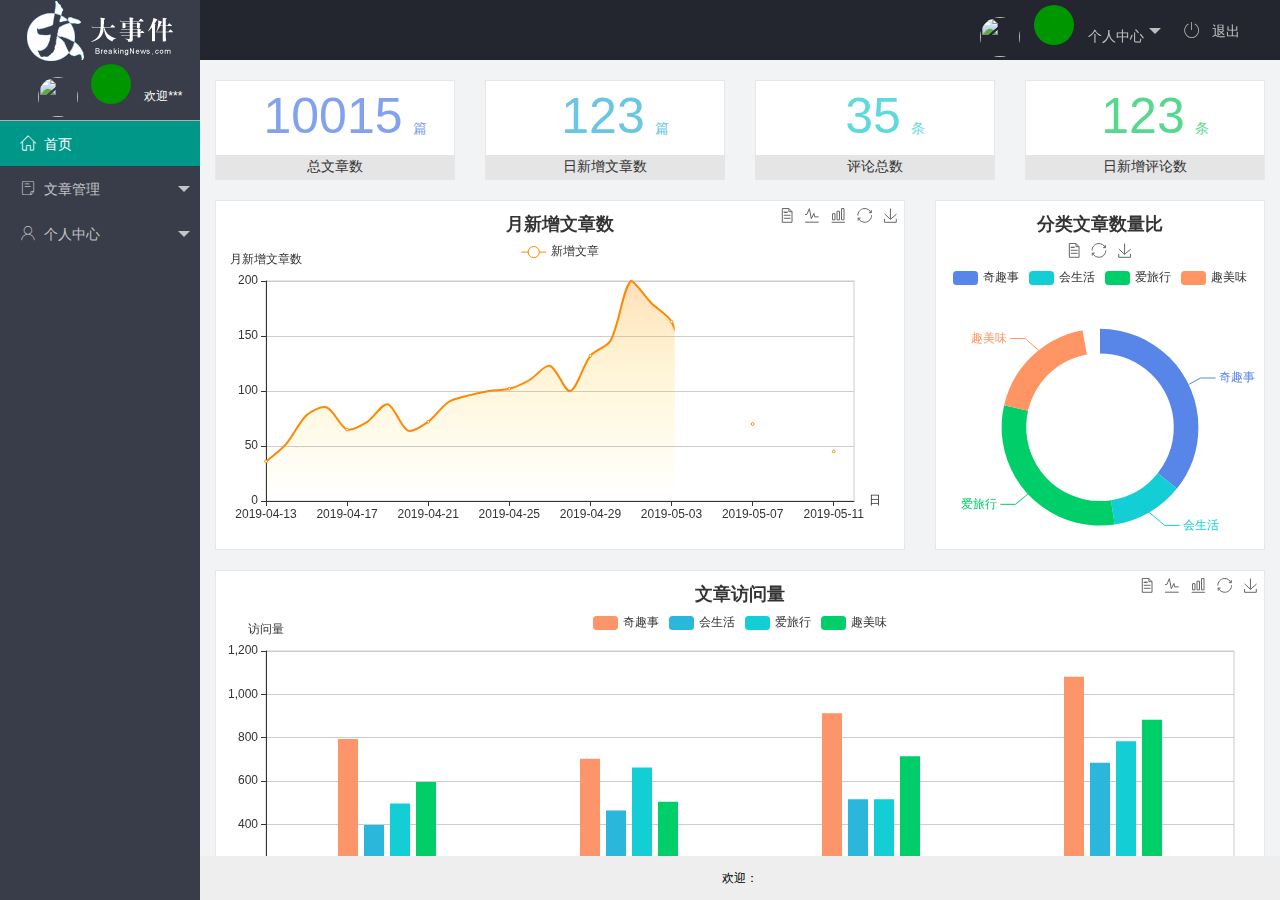
==== commit 170dd439: "完成个人中心的开发" ====
--- a/index.html
+++ b/index.html
@@ -28,9 +28,9 @@
                         <span class="text-avater"></span> 个人中心
                     </a>
                     <dl class="layui-nav-child">
-                        <dd><a href="">基本资料</a></dd>
-                        <dd><a href="">更换头像</a></dd>
-                        <dd><a href="">重置密码</a></dd>
+                        <dd><a href="/home/user/user_info.html" target="fm">基本资料</a></dd>
+                        <dd><a href="/home/user/user_avatar.html" target="fm">更换头像</a></dd>
+                        <dd><a href="/home/user/user_pwd.html" target="fm">重置密码</a></dd>
                     </dl>
                 </li>
                 <li class="layui-nav-item" lay-header-event="menuRight" lay-unselect>
@@ -64,9 +64,12 @@
                     <li class="layui-nav-item">
                         <a href="javascript:;"> <span class="iconfont icon-user"></span>个人中心</a>
                         <dl class="layui-nav-child">
-                            <dd><a href="javascript:;"><i class="layui-icon layui-icon-template"></i>基本资料</a></dd>
-                            <dd><a href="javascript:;"><i class="layui-icon layui-icon-template"></i>更换头像</a></dd>
-                            <dd><a href="javascript:;"><i class="layui-icon layui-icon-template"></i>重置密码</a></dd>
+                            <dd><a href="home/user/user_info.html" target="fm"><i
+                                        class="layui-icon layui-icon-template"></i>基本资料</a></dd>
+                            <dd><a href="/home/user/user_avatar.html" target="fm"><i
+                                        class="layui-icon layui-icon-template"></i>更换头像</a></dd>
+                            <dd><a href="/home/user/user_pwd.html" target="fm"><i
+                                        class="layui-icon layui-icon-template"></i>重置密码</a></dd>
                         </dl>
                     </li>
 
